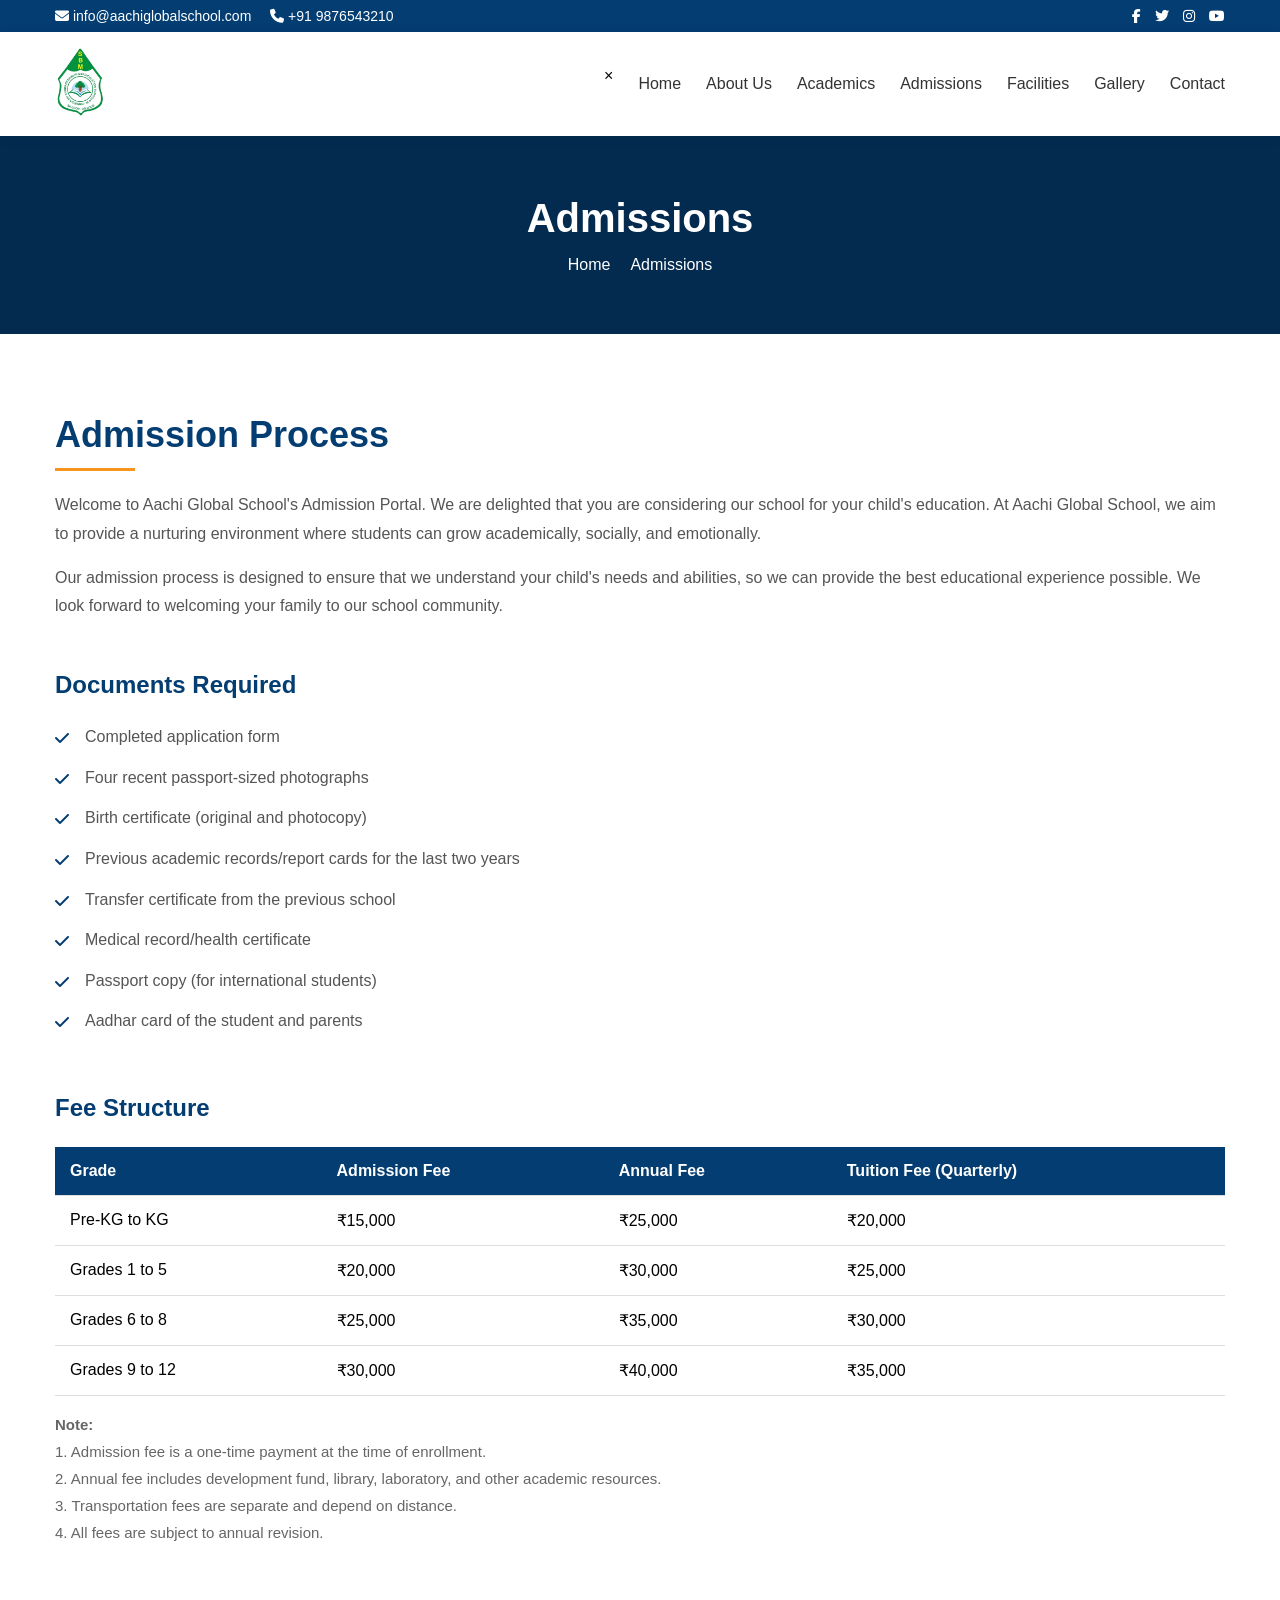
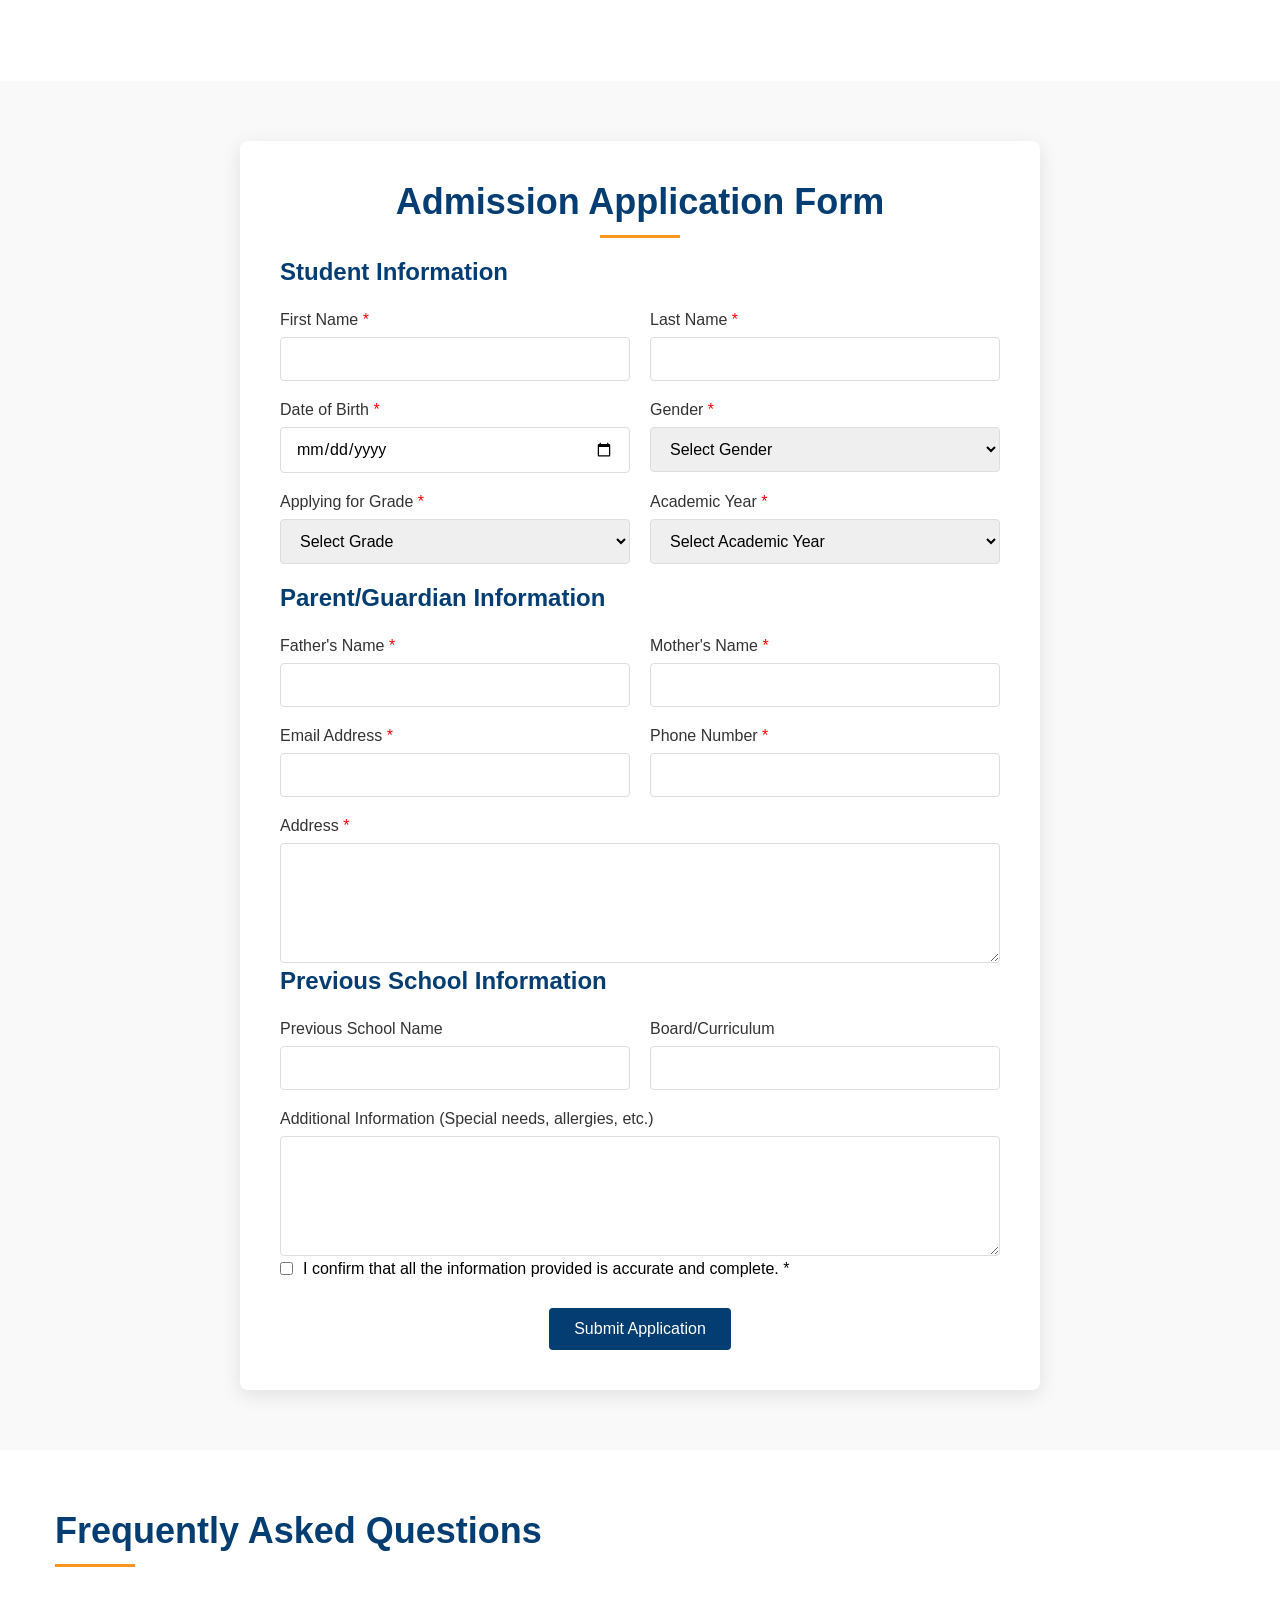
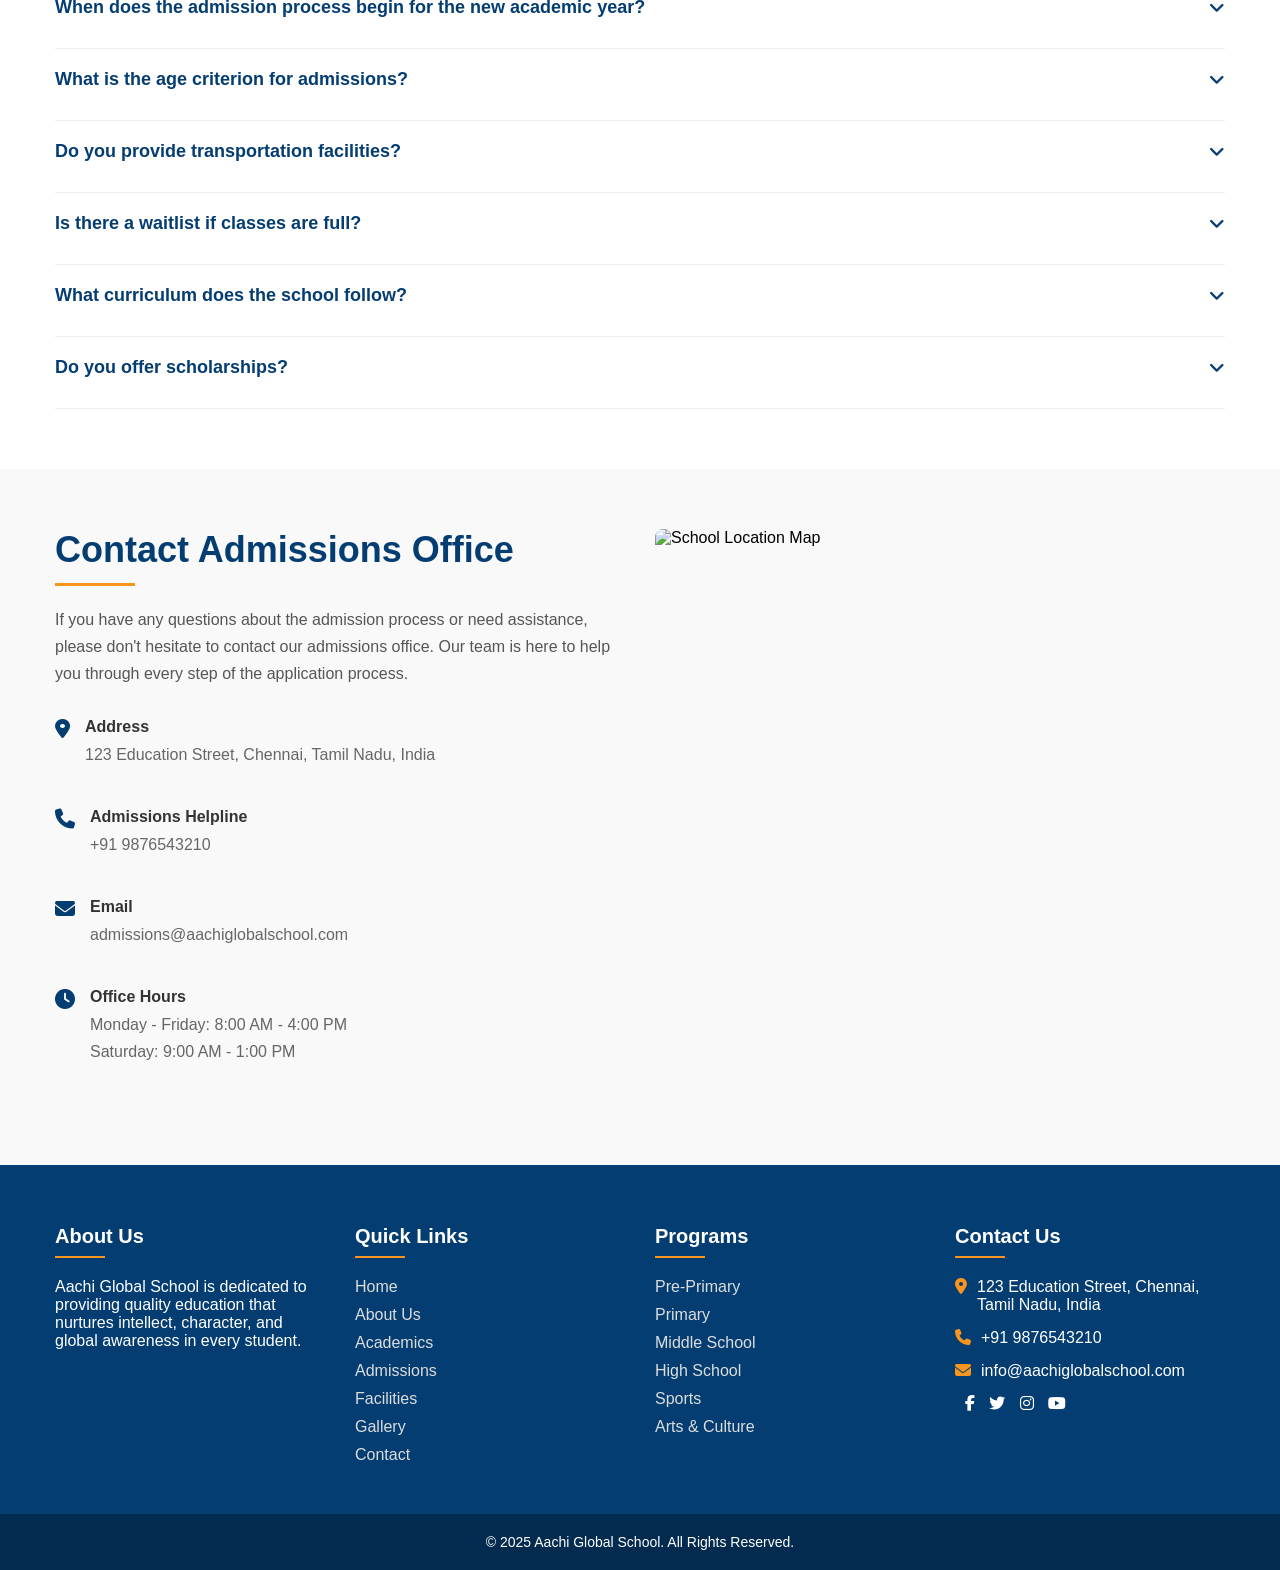
==== admission.html @ 77711c61 "Add files via upload" ====
<!DOCTYPE html>
<html lang="en">
<head>
    <meta charset="UTF-8">
    <meta name="viewport" content="width=device-width, initial-scale=1.0">
    <title>Admissions - Sri Bhuwaneshwari Matric School</title>
    <style>
        * {
            margin: 0;
            padding: 0;
            box-sizing: border-box;
            font-family: 'Poppins', sans-serif;
        }
        
        body {
            overflow-x: hidden;
        }
        
        /* Header Styles */
        .top-bar {
            background-color: #043d72;
            color: white;
            padding: 8px 0;
            font-size: 14px;
        }
        
        .top-bar-container {
            max-width: 1200px;
            margin: 0 auto;
            display: flex;
            justify-content: space-between;
            padding: 0 15px;
        }
        
        .contact-info a {
            color: white;
            text-decoration: none;
            margin-right: 15px;
        }
        
        .social-icons a {
            color: white;
            text-decoration: none;
            margin-left: 10px;
        }
        
        /* Navigation */
        .header {
            background: white;
            box-shadow: 0 2px 10px rgba(0,0,0,0.1);
            position: sticky;
            top: 0;
            z-index: 100;
        }
        
        .nav-container {
            max-width: 1200px;
            margin: 0 auto;
            display: flex;
            justify-content: space-between;
            align-items: center;
            padding: 15px;
        }
        
        .logo img {
            height: 70px;
        }
        
        .nav-menu {
            display: flex;
            list-style: none;
        }
        
        .nav-menu li {
            position: relative;
            margin-left: 25px;
        }
        
        .nav-menu li a {
            text-decoration: none;
            color: #333;
            font-weight: 500;
            font-size: 16px;
            padding: 8px 0;
            display: block;
            transition: 0.3s;
        }
        
        .nav-menu li a:hover {
            color: #043d72;
        }
        
        /* Page Header */
        .page-header {
            background-color: #043d72;
            padding: 60px 0;
            color: white;
            text-align: center;
            position: relative;
        }
        
        .page-header:before {
            content: '';
            position: absolute;
            top: 0;
            left: 0;
            width: 100%;
            height: 100%;
            background-color: rgba(0, 0, 0, 0.3);
            z-index: 1;
        }
        
        .page-header-content {
            position: relative;
            z-index: 2;
        }
        
        .page-header h1 {
            font-size: 40px;
            margin-bottom: 15px;
        }
        
        .breadcrumb {
            display: flex;
            justify-content: center;
            list-style: none;
        }
        
        .breadcrumb li {
            margin: 0 10px;
            font-size: 16px;
        }
        
        .breadcrumb a {
            color: white;
            text-decoration: none;
        }
        
        .breadcrumb a:hover {
            text-decoration: underline;
        }
        
        /* Admission Section */
        .admission-section {
            padding: 80px 0;
        }
        
        .container {
            max-width: 1200px;
            margin: 0 auto;
            padding: 0 15px;
        }
        
        .section-title {
            font-size: 36px;
            color: #043d72;
            margin-bottom: 20px;
            position: relative;
            padding-bottom: 15px;
        }
        
        .section-title:after {
            content: '';
            position: absolute;
            bottom: 0;
            left: 0;
            width: 80px;
            height: 3px;
            background-color: #f7951e;
        }
        
        .admission-intro {
            margin-bottom: 50px;
        }
        
        .admission-intro p {
            line-height: 1.8;
            margin-bottom: 15px;
            color: #555;
        }
        
        /* Admission Process */
        .admission-process {
            margin-bottom: 60px;
        }
        
        .process-title {
            font-size: 24px;
            color: #043d72;
            margin-bottom: 25px;
        }
        
        .process-steps {
            display: flex;
            flex-wrap: wrap;
            gap: 30px;
            margin-top: 30px;
        }
        
        .process-step {
            flex: 1;
            min-width: 250px;
            background-color: #f9f9f9;
            border-radius: 8px;
            padding: 30px;
            text-align: center;
            box-shadow: 0 5px 15px rgba(0,0,0,0.05);
            position: relative;
        }
        
        .step-number {
            position: absolute;
            top: -20px;
            left: 50%;
            transform: translateX(-50%);
            background-color: #043d72;
            color: white;
            width: 40px;
            height: 40px;
            border-radius: 50%;
            display: flex;
            align-items: center;
            justify-content: center;
            font-weight: bold;
            font-size: 18px;
        }
        
        .process-step h4 {
            margin: 15px 0;
            color: #043d72;
            font-size: 18px;
        }
        
        .process-step p {
            color: #666;
            font-size: 15px;
            line-height: 1.6;
        }
        
        /* Requirements */
        .requirements-section {
            margin-bottom: 60px;
        }
        
        .requirements-list {
            list-style: none;
            margin-top: 20px;
        }
        
        .requirements-list li {
            margin-bottom: 15px;
            padding-left: 30px;
            position: relative;
            line-height: 1.6;
            color: #555;
        }
        
        .requirements-list li:before {
            content: '\f00c';
            font-family: 'Font Awesome 5 Free';
            font-weight: 900;
            position: absolute;
            left: 0;
            top: 2px;
            color: #043d72;
        }
        
        /* Fees Structure */
        .fees-section {
            margin-bottom: 60px;
        }
        
        .fees-table {
            width: 100%;
            border-collapse: collapse;
            margin-top: 20px;
        }
        
        .fees-table th, .fees-table td {
            padding: 15px;
            text-align: left;
            border-bottom: 1px solid #ddd;
        }
        
        .fees-table th {
            background-color: #043d72;
            color: white;
        }
        
        .fees-table tr:hover {
            background-color: #f5f5f5;
        }
        
        .fees-notes {
            margin-top: 20px;
            font-size: 15px;
            color: #666;
        }
        
        .fees-notes p {
            margin-bottom: 10px;
        }
        
        /* Admission Form */
        .form-section {
            background-color: #f9f9f9;
            padding: 60px 0;
            margin-bottom: 60px;
        }
        
        .form-container {
            max-width: 800px;
            margin: 0 auto;
            background-color: white;
            padding: 40px;
            border-radius: 8px;
            box-shadow: 0 5px 20px rgba(0,0,0,0.1);
        }
        
        .form-section .section-title {
            text-align: center;
        }
        
        .form-section .section-title:after {
            left: 50%;
            transform: translateX(-50%);
        }
        
        .form-row {
            display: flex;
            flex-wrap: wrap;
            margin-bottom: 20px;
            gap: 20px;
        }
        
        .form-group {
            flex: 1;
            min-width: 250px;
        }
        
        .form-group label {
            display: block;
            margin-bottom: 8px;
            font-weight: 500;
            color: #333;
        }
        
        .form-group .required {
            color: red;
        }
        
        .form-control {
            width: 100%;
            padding: 12px 15px;
            border: 1px solid #ddd;
            border-radius: 4px;
            font-size: 16px;
            transition: 0.3s;
        }
        
        .form-control:focus {
            border-color: #043d72;
            outline: none;
        }
        
        textarea.form-control {
            resize: vertical;
            min-height: 120px;
        }
        
        .form-check {
            display: flex;
            align-items: center;
            margin-bottom: 15px;
        }
        
        .form-check input {
            margin-right: 10px;
        }
        
        .form-note {
            font-size: 14px;
            color: #666;
            margin-top: 5px;
        }
        
        .form-submit {
            text-align: center;
            margin-top: 30px;
        }
        
        .btn {
            background-color: #043d72;
            color: white;
            padding: 12px 25px;
            border: none;
            border-radius: 4px;
            font-size: 16px;
            font-weight: 500;
            cursor: pointer;
            transition: 0.3s;
            text-decoration: none;
            display: inline-block;
        }
        
        .btn:hover {
            background-color: #032b4f;
        }
        
        /* FAQs Section */
        .faq-section {
            margin-bottom: 60px;
        }
        
        .faq-container {
            margin-top: 30px;
        }
        
        .faq-item {
            margin-bottom: 20px;
            border-bottom: 1px solid #eee;
            padding-bottom: 20px;
        }
        
        .faq-question {
            font-weight: 600;
            color: #043d72;
            margin-bottom: 10px;
            font-size: 18px;
            cursor: pointer;
            display: flex;
            justify-content: space-between;
            align-items: center;
        }
        
        .faq-question:after {
            content: '\f107';
            font-family: 'Font Awesome 5 Free';
            font-weight: 900;
            transition: 0.3s;
        }
        
        .faq-question.active:after {
            transform: rotate(180deg);
        }
        
        .faq-answer {
            color: #555;
            line-height: 1.7;
            display: none;
        }
        
        .faq-answer.show {
            display: block;
        }
        
        /* Contact Section */
        .contact-section {
            padding: 60px 0;
            background-color: #f9f9f9;
        }
        
        .contact-container {
            display: flex;
            flex-wrap: wrap;
            gap: 30px;
        }
        
        .contact-info {
            flex: 1;
            min-width: 300px;
        }
        
        .contact-info p {
            margin-bottom: 20px;
            line-height: 1.7;
            color: #555;
        }
        
        .contact-details {
            margin-top: 30px;
        }
        
        .contact-item {
            display: flex;
            margin-bottom: 20px;
            align-items: flex-start;
        }
        
        .contact-icon {
            margin-right: 15px;
            color: #043d72;
            font-size: 20px;
        }
        
        .contact-text {
            flex: 1;
        }
        
        .contact-text h4 {
            margin-bottom: 5px;
            color: #333;
        }
        
        .contact-text p, .contact-text a {
            color: #666;
            text-decoration: none;
        }
        
        .contact-map {
            flex: 1;
            min-width: 300px;
            height: 350px;
            border-radius: 8px;
            overflow: hidden;
        }
        
        /* Footer */
        .footer {
            background-color: #043d72;
            color: white;
            padding: 60px 0 0;
        }
        
        .footer-container {
            max-width: 1200px;
            margin: 0 auto;
            padding: 0 15px;
            display: grid;
            grid-template-columns: repeat(auto-fit, minmax(250px, 1fr));
            gap: 30px;
        }
        
        .footer-column h3 {
            font-size: 20px;
            margin-bottom: 20px;
            position: relative;
            padding-bottom: 10px;
        }
        
        .footer-column h3:after {
            content: '';
            position: absolute;
            bottom: 0;
            left: 0;
            width: 50px;
            height: 2px;
            background-color: #f7951e;
        }
        
        .footer-links {
            list-style: none;
        }
        
        .footer-links li {
            margin-bottom: 10px;
        }
        
        .footer-links a {
            color: #ddd;
            text-decoration: none;
            transition: 0.3s;
        }
        
        .footer-links a:hover {
            color: white;
            margin-left: 5px;
        }
        
        .footer-contact p {
            margin-bottom: 15px;
            display: flex;
            align-items: flex-start;
        }
        
        .footer-contact i {
            margin-right: 10px;
            color: #f7951e;
        }
        
        .footer-bottom {
            background-color: #032b4f;
            padding: 20px 0;
            margin-top: 40px;
            text-align: center;
            font-size: 14px;
        }
        
        .footer-bottom p {
            max-width: 1200px;
            margin: 0 auto;
            padding: 0 15px;
        }
        
        /* Mobile Menu */
        .menu-toggle {
            display: none;
            flex-direction: column;
            justify-content: space-between;
            width: 30px;
            height: 21px;
            cursor: pointer;
        }
        
        .menu-toggle span {
            display: block;
            height: 3px;
            width: 100%;
            background-color: #043d72;
            border-radius: 3px;
        }
        
        @media screen and (max-width: 992px) {
            .menu-toggle {
                display: flex;
            }
            
            .nav-menu {
                position: fixed;
                top: 0;
                right: -300px;
                background-color: white;
                height: 100vh;
                width: 300px;
                flex-direction: column;
                padding: 80px 0 30px;
                box-shadow: -5px 0 15px rgba(0,0,0,0.1);
                transition: 0.3s;
                z-index: 99;
            }
            
            .nav-menu.active {
                right: 0;
            }
            
            .nav-menu li {
                margin: 0;
                width: 100%;
                text-align: center;
            }
            
            .nav-menu li a {
                padding: 15px;
                font-size: 18px;
                border-bottom: 1px solid #eee;
            }
            
            .close-menu {
                position: absolute;
                top: 20px;
                right: 20px;
                font-size: 30px;
                cursor: pointer;
                color: #043d72;
            }
            
            .process-steps {
                flex-direction: column;
            }
            
            .contact-container {
                flex-direction: column;
            }
        }
        
        @media screen and (max-width: 768px) {
            .top-bar-container {
                flex-direction: column;
                align-items: center;
            }
            
            .contact-info, .social-icons {
                margin-bottom: 5px;
            }
            
            .page-header h1 {
                font-size: 32px;
            }
            
            .section-title, .process-title {
                font-size: 24px;
            }
            
            .form-container {
                padding: 20px;
            }
        }
    </style>
    <link rel="stylesheet" href="https://cdnjs.cloudflare.com/ajax/libs/font-awesome/6.4.0/css/all.min.css">
</head>
<body>
    <!-- Top Bar -->
    <div class="top-bar">
        <div class="top-bar-container">
            <div class="contact-info">
                <a href="mailto:info@aachiglobalschool.com"><i class="fas fa-envelope"></i> info@aachiglobalschool.com</a>
                <a href="tel:+919876543210"><i class="fas fa-phone"></i> +91 9876543210</a>
            </div>
            <div class="social-icons">
                <a href="#"><i class="fab fa-facebook-f"></i></a>
                <a href="#"><i class="fab fa-twitter"></i></a>
                <a href="#"><i class="fab fa-instagram"></i></a>
                <a href="#"><i class="fab fa-youtube"></i></a>
            </div>
        </div>
    </div>

    <!-- Header -->
    <header class="header">
        <div class="nav-container">
            <div class="logo">
                <a href="index.html">
                    <img src="/assets/images/school_bgm.png" alt="Sri Bhuwaneshwari Matric School">
                </a>
            </div>
            
            <div class="menu-toggle">
                <span></span>
                <span></span>
                <span></span>
            </div>
            
            <ul class="nav-menu">
                <div class="close-menu">&times;</div>
                <li><a href="index.html">Home</a></li>
                <li><a href="index.html#about">About Us</a></li>
                <li><a href="#">Academics</a></li>
                <li><a href="admission.html" class="active">Admissions</a></li>
                <li><a href="#">Facilities</a></li>
                <li><a href="index.html#gallery">Gallery</a></li>
                <li><a href="index.html#contact">Contact</a></li>
            </ul>
        </div>
    </header>

    <!-- Page Header -->
    <section class="page-header">
        <div class="page-header-content">
            <h1>Admissions</h1>
            <ul class="breadcrumb">
                <li><a href="index.html">Home</a></li>
                <li>Admissions</li>
            </ul>
        </div>
    </section>

    <!-- Admission Section -->
    <section class="admission-section">
        <div class="container">
            <div class="admission-intro">
                <h2 class="section-title">Admission Process</h2>
                <p>Welcome to Aachi Global School's Admission Portal. We are delighted that you are considering our school for your child's education. At Aachi Global School, we aim to provide a nurturing environment where students can grow academically, socially, and emotionally.</p>
                <p>Our admission process is designed to ensure that we understand your child's needs and abilities, so we can provide the best educational experience possible. We look forward to welcoming your family to our school community.</p>
            </div>

            <!-- <div class="admission-process">
                <h3 class="process-title">How to Apply</h3>
                <p>Please follow the steps below to complete the admission process:</p>
                
                <div class="process-steps">
                    <div class="process-step">
                        <div class="step-number">1</div>
                        <h4>Application Form</h4>
                        <p>Complete the online application form or collect the form from our school office.</p>
                    </div>
                    
                    <div class="process-step">
                        <div class="step-number">2</div>
                        <h4>Document Submission</h4>
                        <p>Submit all required documents along with the application form.</p>
                    </div>
                    
                    <div class="process-step">
                        <div class="step-number">3</div>
                        <h4>Assessment</h4>
                        <p>Your child will be invited for an assessment based on their age and applied grade level.</p>
                    </div>
                    
                    <div class="process-step">
                        <div class="step-number">4</div>
                        <h4>Interview</h4>
                        <p>A personal interview with the student and parents will be scheduled.</p>
                    </div>
                    
                    <div class="process-step">
                        <div class="step-number">5</div>
                        <h4>Admission Offer</h4>
                        <p>If successful, an admission offer will be made within 7 working days.</p>
                    </div>
                    
                    <div class="process-step">
                        <div class="step-number">6</div>
                        <h4>Fee Payment</h4>
                        <p>Complete the admission by paying the required fees within the specified time.</p>
                    </div>
                </div>
            </div> -->

            <div class="requirements-section">
                <h3 class="process-title">Documents Required</h3>
                <ul class="requirements-list">
                    <li>Completed application form</li>
                    <li>Four recent passport-sized photographs</li>
                    <li>Birth certificate (original and photocopy)</li>
                    <li>Previous academic records/report cards for the last two years</li>
                    <li>Transfer certificate from the previous school</li>
                    <li>Medical record/health certificate</li>
                    <li>Passport copy (for international students)</li>
                    <li>Aadhar card of the student and parents</li>
                </ul>
            </div>

            <div class="fees-section">
                <h3 class="process-title">Fee Structure</h3>
                <table class="fees-table">
                    <thead>
                        <tr>
                            <th>Grade</th>
                            <th>Admission Fee</th>
                            <th>Annual Fee</th>
                            <th>Tuition Fee (Quarterly)</th>
                        </tr>
                    </thead>
                    <tbody>
                        <tr>
                            <td>Pre-KG to KG</td>
                            <td>₹15,000</td>
                            <td>₹25,000</td>
                            <td>₹20,000</td>
                        </tr>
                        <tr>
                            <td>Grades 1 to 5</td>
                            <td>₹20,000</td>
                            <td>₹30,000</td>
                            <td>₹25,000</td>
                        </tr>
                        <tr>
                            <td>Grades 6 to 8</td>
                            <td>₹25,000</td>
                            <td>₹35,000</td>
                            <td>₹30,000</td>
                        </tr>
                        <tr>
                            <td>Grades 9 to 12</td>
                            <td>₹30,000</td>
                            <td>₹40,000</td>
                            <td>₹35,000</td>
                        </tr>
                    </tbody>
                </table>
                
                <div class="fees-notes">
                    <p><strong>Note:</strong></p>
                    <p>1. Admission fee is a one-time payment at the time of enrollment.</p>
                    <p>2. Annual fee includes development fund, library, laboratory, and other academic resources.</p>
                    <p>3. Transportation fees are separate and depend on distance.</p>
                    <p>4. All fees are subject to annual revision.</p>
                </div>
            </div>
        </div>
    </section>

    <!-- Application Form Section -->
    <section class="form-section">
        <div class="form-container">
            <h2 class="section-title">Admission Application Form</h2>
            <form id="admissionForm">
                <h4 class="process-title">Student Information</h4>
                <div class="form-row">
                    <div class="form-group">
                        <label>First Name <span class="required">*</span></label>
                        <input type="text" class="form-control" required>
                    </div>
                    <div class="form-group">
                        <label>Last Name <span class="required">*</span></label>
                        <input type="text" class="form-control" required>
                    </div>
                </div>
                
                <div class="form-row">
                    <div class="form-group">
                        <label>Date of Birth <span class="required">*</span></label>
                        <input type="date" class="form-control" required>
                    </div>
                    <div class="form-group">
                        <label>Gender <span class="required">*</span></label>
                        <select class="form-control" required>
                            <option value="">Select Gender</option>
                            <option value="male">Male</option>
                            <option value="female">Female</option>
                            <option value="other">Other</option>
                        </select>
                    </div>
                </div>
                
                <div class="form-row">
                    <div class="form-group">
                        <label>Applying for Grade <span class="required">*</span></label>
                        <select class="form-control" required>
                            <option value="">Select Grade</option>
                            <option value="pre-kg">Pre-KG</option>
                            <option value="kg">KG</option>
                            <option value="grade1">Grade 1</option>
                            <option value="grade2">Grade 2</option>
                            <option value="grade3">Grade 3</option>
                            <option value="grade4">Grade 4</option>
                            <option value="grade5">Grade 5</option>
                            <option value="grade6">Grade 6</option>
                            <option value="grade7">Grade 7</option>
                            <option value="grade8">Grade 8</option>
                            <option value="grade9">Grade 9</option>
                            <option value="grade10">Grade 10</option>
                            <option value="grade11">Grade 11</option>
                            <option value="grade12">Grade 12</option>
                        </select>
                    </div>
                    <div class="form-group">
                        <label>Academic Year <span class="required">*</span></label>
                        <select class="form-control" required>
                            <option value="">Select Academic Year</option>
                            <option value="2025-2026">2025-2026</option>
                            <option value="2026-2027">2026-2027</option>
                        </select>
                    </div>
                </div>
                
                <h4 class="process-title">Parent/Guardian Information</h4>
                <div class="form-row">
                    <div class="form-group">
                        <label>Father's Name <span class="required">*</span></label>
                        <input type="text" class="form-control" required>
                    </div>
                    <div class="form-group">
                        <label>Mother's Name <span class="required">*</span></label>
                        <input type="text" class="form-control" required>
                    </div>
                </div>
                
                <div class="form-row">
                    <div class="form-group">
                        <label>Email Address <span class="required">*</span></label>
                        <input type="email" class="form-control" required>
                    </div>
                    <div class="form-group">
                        <label>Phone Number <span class="required">*</span></label>
                        <input type="tel" class="form-control" required>
                    </div>
                </div>
                
                <div class="form-group">
                    <label>Address <span class="required">*</span></label>
                    <textarea class="form-control" required></textarea>
                </div>
                
                <h4 class="process-title">Previous School Information</h4>
                <div class="form-row">
                    <div class="form-group">
                        <label>Previous School Name</label>
                        <input type="text" class="form-control">
                    </div>
                    <div class="form-group">
                        <label>Board/Curriculum</label>
                        <input type="text" class="form-control">
                    </div>
                </div>
                
                <div class="form-group">
                    <label>Additional Information (Special needs, allergies, etc.)</label>
                    <textarea class="form-control"></textarea>
                </div>
                
                <div class="form-check">
                    <input type="checkbox" id="terms" required>
                    <label for="terms">I confirm that all the information provided is accurate and complete. <span class="required">*</span></label>
                </div>
                
                <div class="form-submit">
                    <button type="submit" class="btn">Submit Application</button>
                </div>
            </form>
        </div>
    </section>

    <!-- FAQs Section -->
    <section class="faq-section">
        <div class="container">
            <h2 class="section-title">Frequently Asked Questions</h2>
            <div class="faq-container">
                <div class="faq-item">
                    <div class="faq-question">When does the admission process begin for the new academic year?</div>
                    <div class="faq-answer">
                        The admission process for the new academic year typically begins in November of the previous year. However, we accept applications throughout the year based on seat availability.
                    </div>
                </div>
                
                <div class="faq-item">
                    <div class="faq-question">What is the age criterion for admissions?</div>
                    <div class="faq-answer">
                        <p>The minimum age requirements as of June 1st of the academic year are as follows:</p>
                        <p>- Pre-KG: 3+ years</p>
                        <p>- KG: 4+ years</p>
                        <p>- Grade 1: 5+ years</p>
                        <p>And so on for higher grades.</p>
                    </div>
                </div>
                
                <div class="faq-item">
                    <div class="faq-question">Do you provide transportation facilities?</div>
                    <div class="faq-answer">
                        Yes, we provide transportation facilities for students. Our fleet of buses covers major areas in and around the city. Transportation fees are based on the distance from the school.
                    </div>
                </div>
                
                <div class="faq-item">
                    <div class="faq-question">Is there a waitlist if classes are full?</div>
                    <div class="faq-answer">
                        Yes, if a particular grade has reached its capacity, we maintain a waitlist. Applications are considered in the order they were received as soon as seats become available.
                    </div>
                </div>
                
                <div class="faq-item">
                    <div class="faq-question">What curriculum does the school follow?</div>
                    <div class="faq-answer">
                        Aachi Global School follows the Central Board of Secondary Education (CBSE) curriculum with additional focus on holistic development through various co-curricular activities.
                    </div>
                </div>
                
                <div class="faq-item">
                    <div class="faq-question">Do you offer scholarships?</div>
                    <div class="faq-answer">
                        Yes, we offer merit-based scholarships for outstanding academic achievers. Additionally, we have special scholarships for students excelling in sports or cultural activities at the state or national level.
                    </div>
                </div>
            </div>
        </div>
    </section>

    <!-- Contact Section -->
    <section class="contact-section">
        <div class="container">
            <div class="contact-container">
                <div class="contact-info">
                    <h2 class="section-title">Contact Admissions Office</h2>
                    <p>If you have any questions about the admission process or need assistance, please don't hesitate to contact our admissions office. Our team is here to help you through every step of the application process.</p>
                    
                    <div class="contact-details">
                        <div class="contact-item">
                            <div class="contact-icon">
                                <i class="fas fa-map-marker-alt"></i>
                            </div>
                            <div class="contact-text">
                                <h4>Address</h4>
                                <p>123 Education Street, Chennai, Tamil Nadu, India</p>
                            </div>
                        </div>
                        
                        <div class="contact-item">
                            <div class="contact-icon">
                                <i class="fas fa-phone"></i>
                            </div>
                            <div class="contact-text">
                                <h4>Admissions Helpline</h4>
                                <p><a href="tel:+919876543210">+91 9876543210</a></p>
                            </div>
                        </div>
                        
                        <div class="contact-item">
                            <div class="contact-icon">
                                <i class="fas fa-envelope"></i>
                            </div>
                            <div class="contact-text">
                                <h4>Email</h4>
                                <p><a href="mailto:admissions@aachiglobalschool.com">admissions@aachiglobalschool.com</a></p>
                            </div>
                        </div>
                        
                        <div class="contact-item">
                            <div class="contact-icon">
                                <i class="fas fa-clock"></i>
                            </div>
                            <div class="contact-text">
                                <h4>Office Hours</h4>
                                <p>Monday - Friday: 8:00 AM - 4:00 PM<br>Saturday: 9:00 AM - 1:00 PM</p>
                            </div>
                        </div>
                    </div>
                </div>
                
                <div class="contact-map">
                    <img src="/api/placeholder/600/350" alt="School Location Map">
                </div>
            </div>
        </div>
    </section>

    <!-- Footer -->
    <footer class="footer">
        <div class="footer-container">
            <div class="footer-column">
                <h3>About Us</h3>
                <p>Aachi Global School is dedicated to providing quality education that nurtures intellect, character, and global awareness in every student.</p>
            </div>
            
            <div class="footer-column">
                <h3>Quick Links</h3>
                <ul class="footer-links">
                    <li><a href="index.html">Home</a></li>
                    <li><a href="index.html#about">About Us</a></li>
                    <li><a href="#">Academics</a></li>
                    <li><a href="admission.html">Admissions</a></li>
                    <li><a href="#">Facilities</a></li>
                    <li><a href="index.html#gallery">Gallery</a></li>
                    <li><a href="index.html#contact">Contact</a></li>
                </ul>
            </div>
            
            <div class="footer-column">
                <h3>Programs</h3>
                <ul class="footer-links">
                    <li><a href="#">Pre-Primary</a></li>
                    <li><a href="#">Primary</a></li>
                    <li><a href="#">Middle School</a></li>
                    <li><a href="#">High School</a></li>
                    <li><a href="#">Sports</a></li>
                    <li><a href="#">Arts & Culture</a></li>
                </ul>
            </div>
            
            <div class="footer-column">
                <h3>Contact Us</h3>
                <div class="footer-contact">
                    <p><i class="fas fa-map-marker-alt"></i> 123 Education Street, Chennai, Tamil Nadu, India</p>
                    <p><i class="fas fa-phone"></i> +91 9876543210</p>
                    <p><i class="fas fa-envelope"></i> info@aachiglobalschool.com</p>
                </div>
                <div class="social-icons">
                    <a href="#"><i class="fab fa-facebook-f"></i></a>
                    <a href="#"><i class="fab fa-twitter"></i></a>
                    <a href="#"><i class="fab fa-instagram"></i></a>
                    <a href="#"><i class="fab fa-youtube"></i></a>
                </div>
            </div>
        </div>
        
        <div class="footer-bottom">
            <p>&copy; 2025 Aachi Global School. All Rights Reserved.</p>
        </div>
    </footer>

    <script>
        // Mobile Menu Toggle
        document.querySelector('.menu-toggle').addEventListener('click', function() {
            document.querySelector('.nav-menu').classList.add('active');
        });
        
        document.querySelector('.close-menu').addEventListener('click', function() {
            document.querySelector('.nav-menu').classList.remove('active');
        });
        
        // FAQ Toggle
        const faqQuestions = document.querySelectorAll('.faq-question');
        
        faqQuestions.forEach(question => {
            question.addEventListener('click', () => {
                const answer = question.nextElementSibling;
                const isOpen = answer.style.display === 'block';
                
                // Close all FAQs
                document.querySelectorAll('.faq-answer').forEach(ans => {
                    ans.style.display = 'none';
                });
                
                document.querySelectorAll('.faq-question').forEach(q => {
                    q.classList.remove('active');
                });
                
                // Open the clicked one if it was closed
                if (!isOpen) {
                    answer.style.display = 'block';
                    question.classList.add('active');
                }
            });
        });
        
        // Form Validation
        document.getElementById('admissionForm').addEventListener('submit', function(e) {
            e.preventDefault();
            alert('Thank you for submitting your application. Our admissions team will contact you shortly.');
        });
    </script>
</body>
</html>
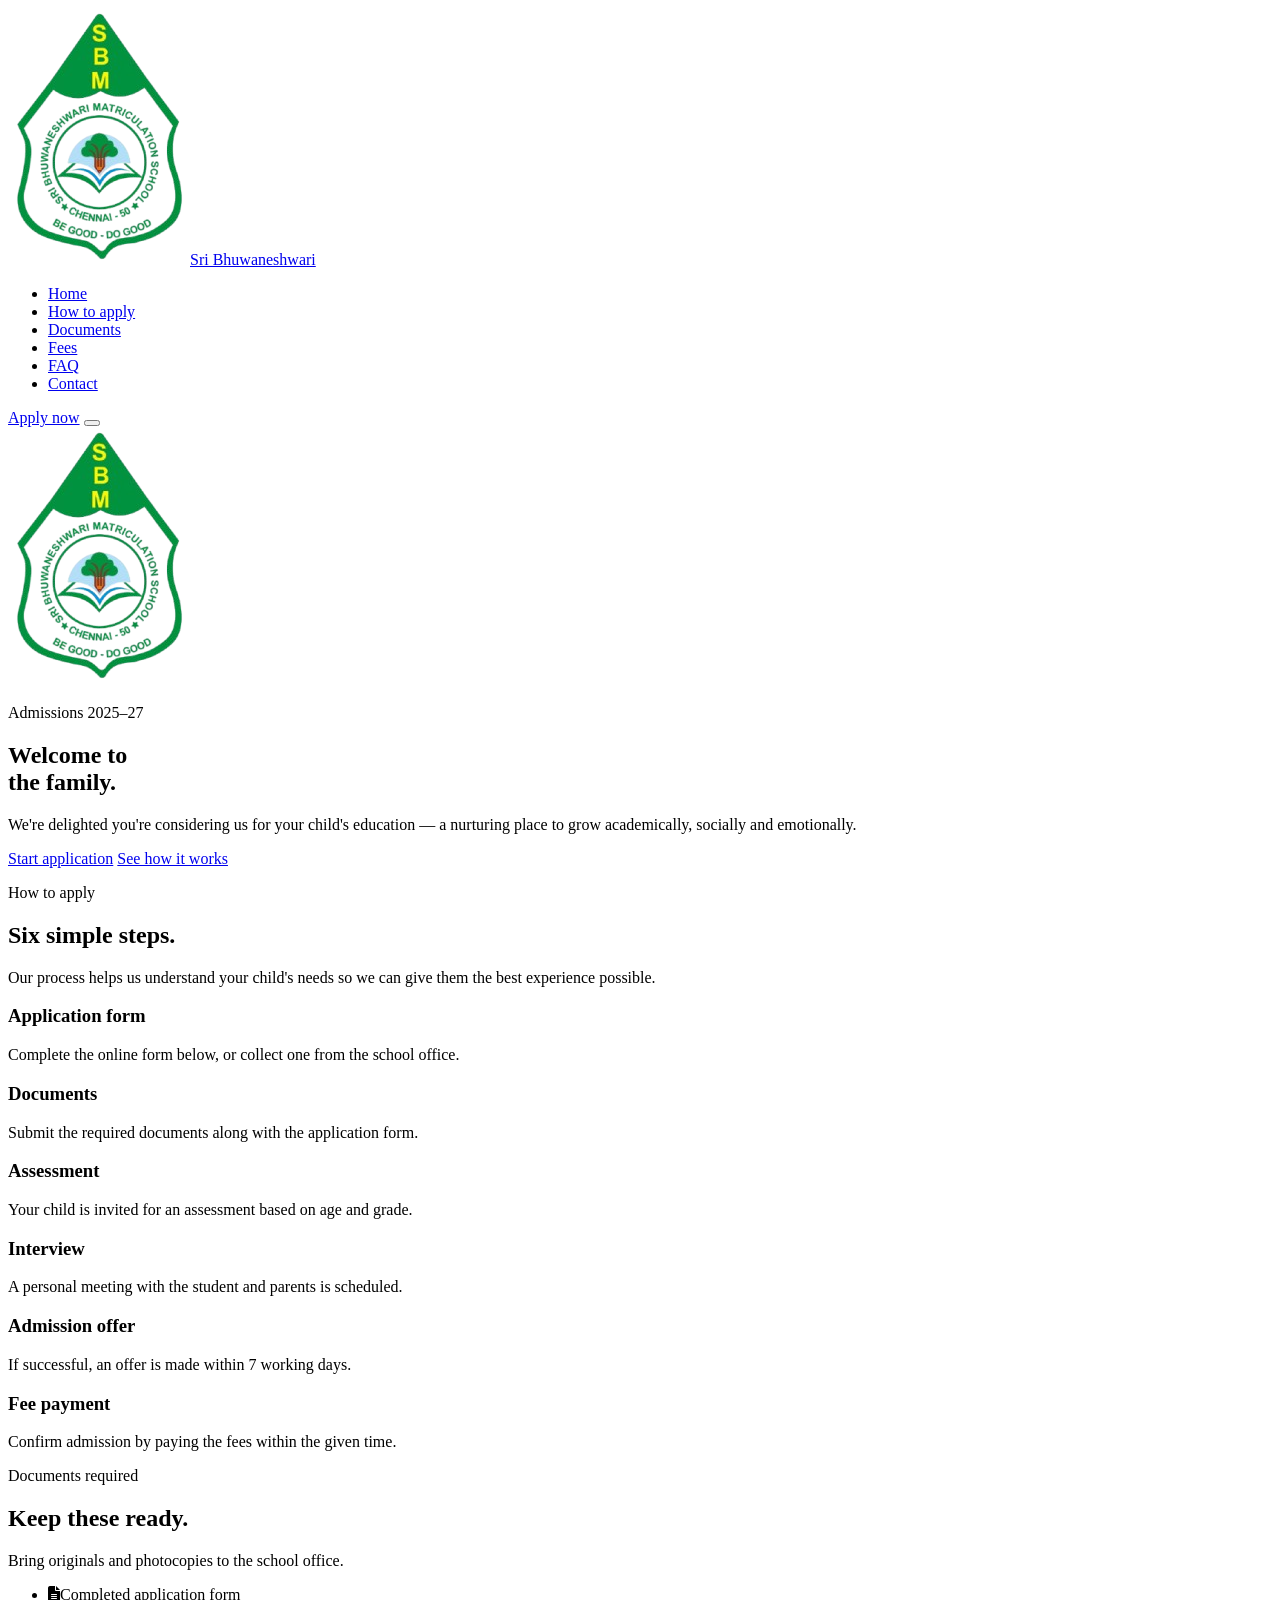
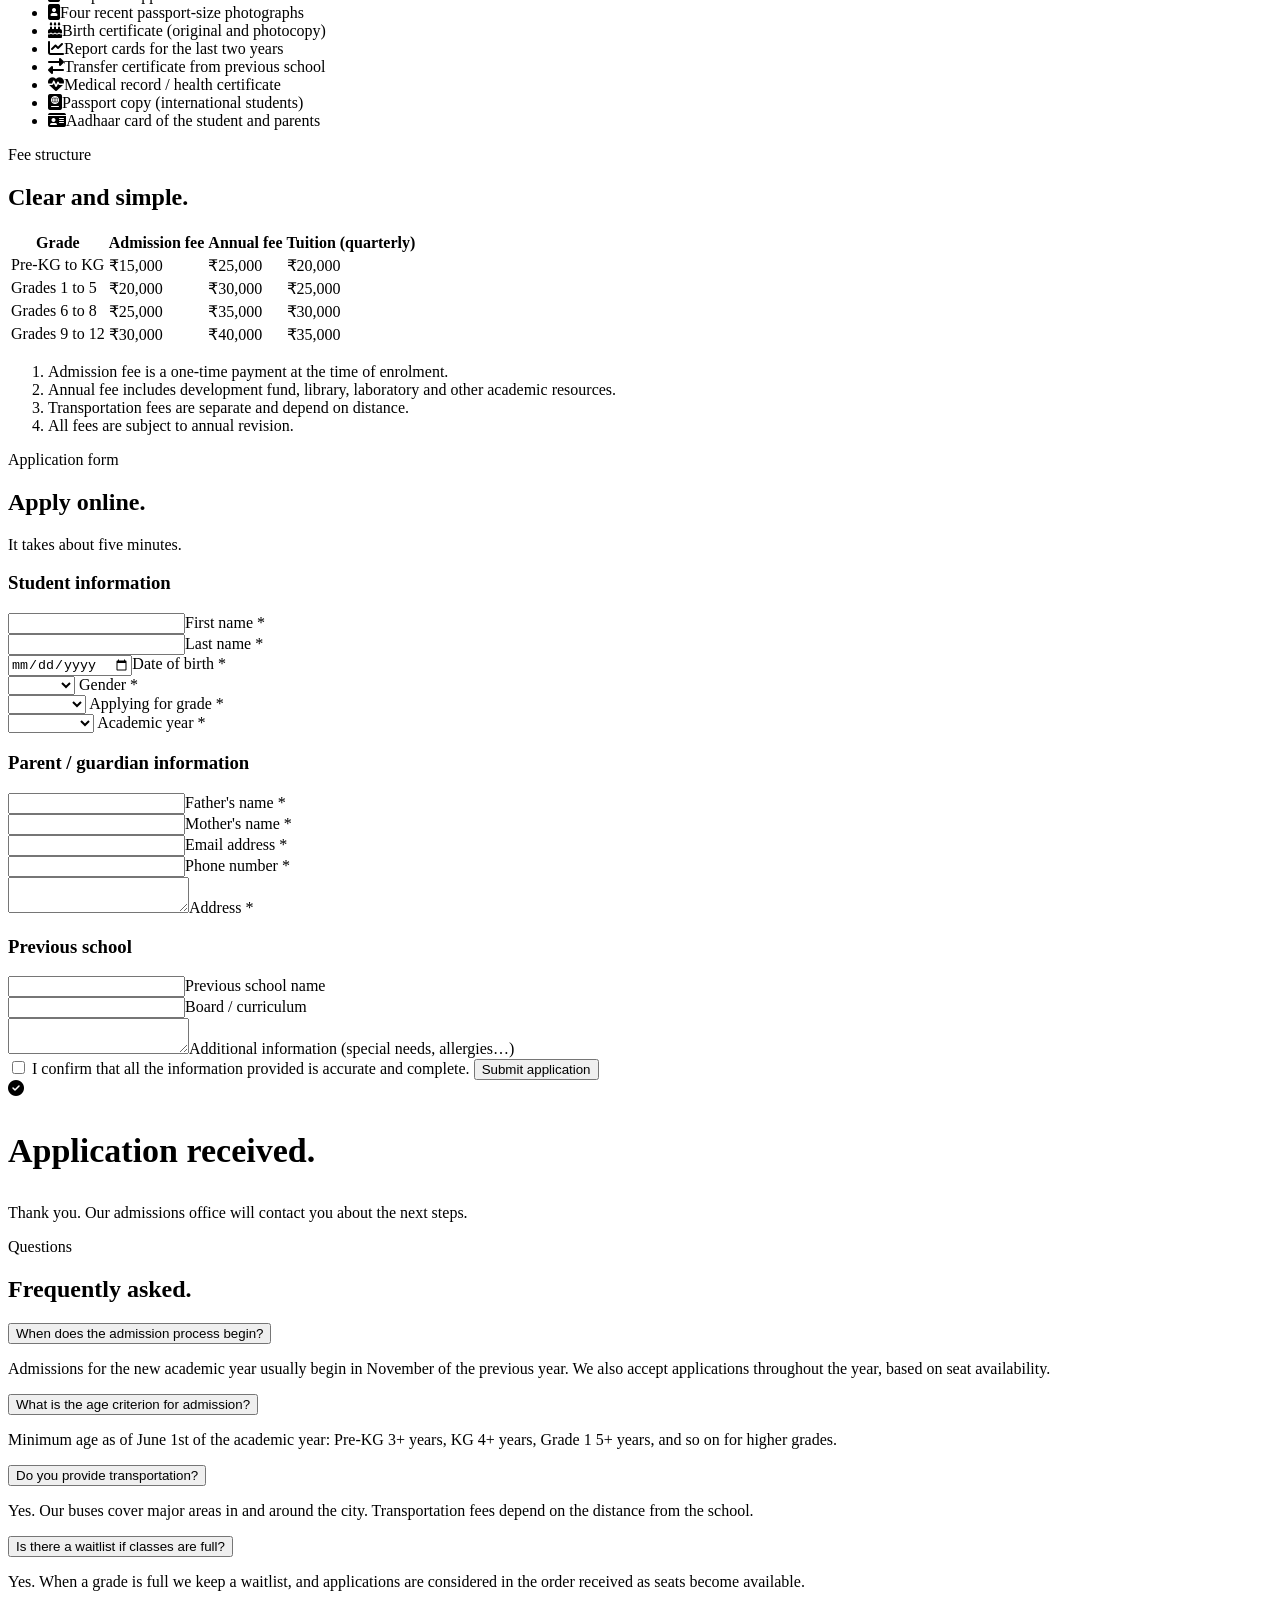
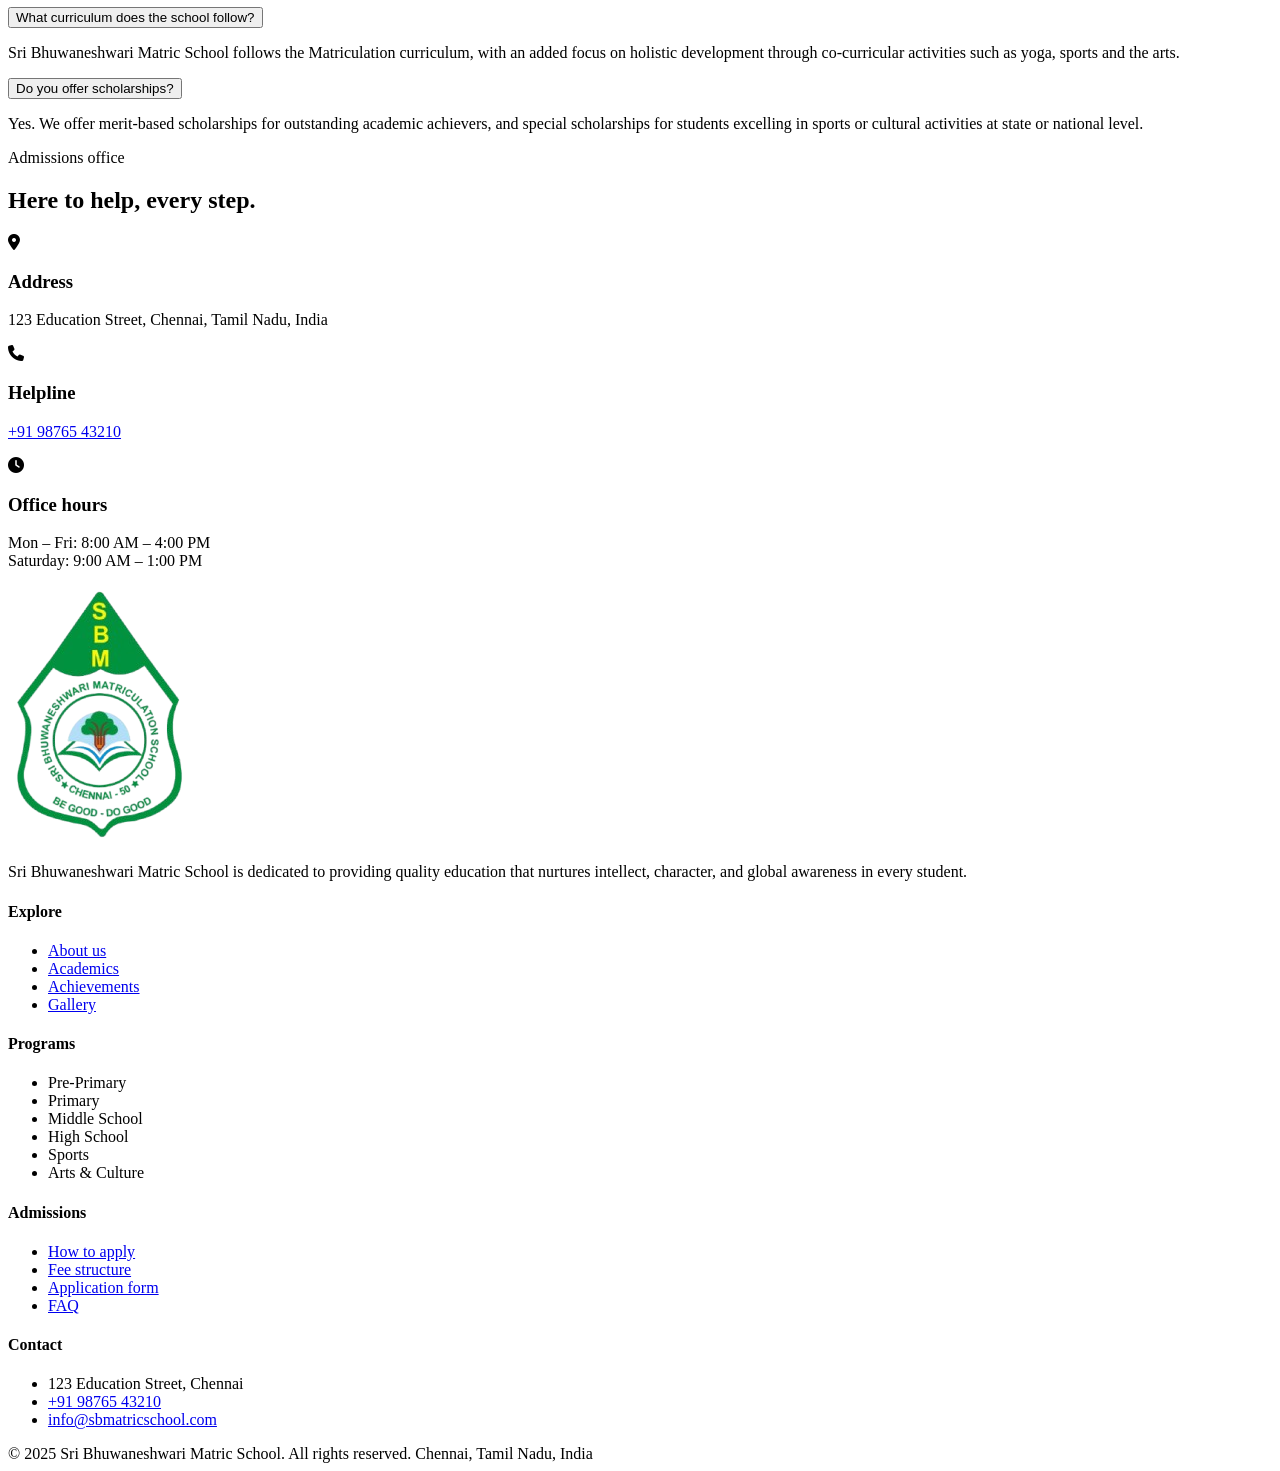
==== commit f8fa2bf2: "Update admission.html" ====
--- a/admission.html
+++ b/admission.html
@@ -1,1192 +1,251 @@
 <!DOCTYPE html>
 <html lang="en">
 <head>
-    <meta charset="UTF-8">
-    <meta name="viewport" content="width=device-width, initial-scale=1.0">
-    <title>Admissions - Sri Bhuwaneshwari Matric School</title>
-    <style>
-        * {
-            margin: 0;
-            padding: 0;
-            box-sizing: border-box;
-            font-family: 'Poppins', sans-serif;
-        }
-        
-        body {
-            overflow-x: hidden;
-        }
-        
-        /* Header Styles */
-        .top-bar {
-            background-color: #043d72;
-            color: white;
-            padding: 8px 0;
-            font-size: 14px;
-        }
-        
-        .top-bar-container {
-            max-width: 1200px;
-            margin: 0 auto;
-            display: flex;
-            justify-content: space-between;
-            padding: 0 15px;
-        }
-        
-        .contact-info a {
-            color: white;
-            text-decoration: none;
-            margin-right: 15px;
-        }
-        
-        .social-icons a {
-            color: white;
-            text-decoration: none;
-            margin-left: 10px;
-        }
-        
-        /* Navigation */
-        .header {
-            background: white;
-            box-shadow: 0 2px 10px rgba(0,0,0,0.1);
-            position: sticky;
-            top: 0;
-            z-index: 100;
-        }
-        
-        .nav-container {
-            max-width: 1200px;
-            margin: 0 auto;
-            display: flex;
-            justify-content: space-between;
-            align-items: center;
-            padding: 15px;
-        }
-        
-        .logo img {
-            height: 70px;
-        }
-        
-        .nav-menu {
-            display: flex;
-            list-style: none;
-        }
-        
-        .nav-menu li {
-            position: relative;
-            margin-left: 25px;
-        }
-        
-        .nav-menu li a {
-            text-decoration: none;
-            color: #333;
-            font-weight: 500;
-            font-size: 16px;
-            padding: 8px 0;
-            display: block;
-            transition: 0.3s;
-        }
-        
-        .nav-menu li a:hover {
-            color: #043d72;
-        }
-        
-        /* Page Header */
-        .page-header {
-            background-color: #043d72;
-            padding: 60px 0;
-            color: white;
-            text-align: center;
-            position: relative;
-        }
-        
-        .page-header:before {
-            content: '';
-            position: absolute;
-            top: 0;
-            left: 0;
-            width: 100%;
-            height: 100%;
-            background-color: rgba(0, 0, 0, 0.3);
-            z-index: 1;
-        }
-        
-        .page-header-content {
-            position: relative;
-            z-index: 2;
-        }
-        
-        .page-header h1 {
-            font-size: 40px;
-            margin-bottom: 15px;
-        }
-        
-        .breadcrumb {
-            display: flex;
-            justify-content: center;
-            list-style: none;
-        }
-        
-        .breadcrumb li {
-            margin: 0 10px;
-            font-size: 16px;
-        }
-        
-        .breadcrumb a {
-            color: white;
-            text-decoration: none;
-        }
-        
-        .breadcrumb a:hover {
-            text-decoration: underline;
-        }
-        
-        /* Admission Section */
-        .admission-section {
-            padding: 80px 0;
-        }
-        
-        .container {
-            max-width: 1200px;
-            margin: 0 auto;
-            padding: 0 15px;
-        }
-        
-        .section-title {
-            font-size: 36px;
-            color: #043d72;
-            margin-bottom: 20px;
-            position: relative;
-            padding-bottom: 15px;
-        }
-        
-        .section-title:after {
-            content: '';
-            position: absolute;
-            bottom: 0;
-            left: 0;
-            width: 80px;
-            height: 3px;
-            background-color: #f7951e;
-        }
-        
-        .admission-intro {
-            margin-bottom: 50px;
-        }
-        
-        .admission-intro p {
-            line-height: 1.8;
-            margin-bottom: 15px;
-            color: #555;
-        }
-        
-        /* Admission Process */
-        .admission-process {
-            margin-bottom: 60px;
-        }
-        
-        .process-title {
-            font-size: 24px;
-            color: #043d72;
-            margin-bottom: 25px;
-        }
-        
-        .process-steps {
-            display: flex;
-            flex-wrap: wrap;
-            gap: 30px;
-            margin-top: 30px;
-        }
-        
-        .process-step {
-            flex: 1;
-            min-width: 250px;
-            background-color: #f9f9f9;
-            border-radius: 8px;
-            padding: 30px;
-            text-align: center;
-            box-shadow: 0 5px 15px rgba(0,0,0,0.05);
-            position: relative;
-        }
-        
-        .step-number {
-            position: absolute;
-            top: -20px;
-            left: 50%;
-            transform: translateX(-50%);
-            background-color: #043d72;
-            color: white;
-            width: 40px;
-            height: 40px;
-            border-radius: 50%;
-            display: flex;
-            align-items: center;
-            justify-content: center;
-            font-weight: bold;
-            font-size: 18px;
-        }
-        
-        .process-step h4 {
-            margin: 15px 0;
-            color: #043d72;
-            font-size: 18px;
-        }
-        
-        .process-step p {
-            color: #666;
-            font-size: 15px;
-            line-height: 1.6;
-        }
-        
-        /* Requirements */
-        .requirements-section {
-            margin-bottom: 60px;
-        }
-        
-        .requirements-list {
-            list-style: none;
-            margin-top: 20px;
-        }
-        
-        .requirements-list li {
-            margin-bottom: 15px;
-            padding-left: 30px;
-            position: relative;
-            line-height: 1.6;
-            color: #555;
-        }
-        
-        .requirements-list li:before {
-            content: '\f00c';
-            font-family: 'Font Awesome 5 Free';
-            font-weight: 900;
-            position: absolute;
-            left: 0;
-            top: 2px;
-            color: #043d72;
-        }
-        
-        /* Fees Structure */
-        .fees-section {
-            margin-bottom: 60px;
-        }
-        
-        .fees-table {
-            width: 100%;
-            border-collapse: collapse;
-            margin-top: 20px;
-        }
-        
-        .fees-table th, .fees-table td {
-            padding: 15px;
-            text-align: left;
-            border-bottom: 1px solid #ddd;
-        }
-        
-        .fees-table th {
-            background-color: #043d72;
-            color: white;
-        }
-        
-        .fees-table tr:hover {
-            background-color: #f5f5f5;
-        }
-        
-        .fees-notes {
-            margin-top: 20px;
-            font-size: 15px;
-            color: #666;
-        }
-        
-        .fees-notes p {
-            margin-bottom: 10px;
-        }
-        
-        /* Admission Form */
-        .form-section {
-            background-color: #f9f9f9;
-            padding: 60px 0;
-            margin-bottom: 60px;
-        }
-        
-        .form-container {
-            max-width: 800px;
-            margin: 0 auto;
-            background-color: white;
-            padding: 40px;
-            border-radius: 8px;
-            box-shadow: 0 5px 20px rgba(0,0,0,0.1);
-        }
-        
-        .form-section .section-title {
-            text-align: center;
-        }
-        
-        .form-section .section-title:after {
-            left: 50%;
-            transform: translateX(-50%);
-        }
-        
-        .form-row {
-            display: flex;
-            flex-wrap: wrap;
-            margin-bottom: 20px;
-            gap: 20px;
-        }
-        
-        .form-group {
-            flex: 1;
-            min-width: 250px;
-        }
-        
-        .form-group label {
-            display: block;
-            margin-bottom: 8px;
-            font-weight: 500;
-            color: #333;
-        }
-        
-        .form-group .required {
-            color: red;
-        }
-        
-        .form-control {
-            width: 100%;
-            padding: 12px 15px;
-            border: 1px solid #ddd;
-            border-radius: 4px;
-            font-size: 16px;
-            transition: 0.3s;
-        }
-        
-        .form-control:focus {
-            border-color: #043d72;
-            outline: none;
-        }
-        
-        textarea.form-control {
-            resize: vertical;
-            min-height: 120px;
-        }
-        
-        .form-check {
-            display: flex;
-            align-items: center;
-            margin-bottom: 15px;
-        }
-        
-        .form-check input {
-            margin-right: 10px;
-        }
-        
-        .form-note {
-            font-size: 14px;
-            color: #666;
-            margin-top: 5px;
-        }
-        
-        .form-submit {
-            text-align: center;
-            margin-top: 30px;
-        }
-        
-        .btn {
-            background-color: #043d72;
-            color: white;
-            padding: 12px 25px;
-            border: none;
-            border-radius: 4px;
-            font-size: 16px;
-            font-weight: 500;
-            cursor: pointer;
-            transition: 0.3s;
-            text-decoration: none;
-            display: inline-block;
-        }
-        
-        .btn:hover {
-            background-color: #032b4f;
-        }
-        
-        /* FAQs Section */
-        .faq-section {
-            margin-bottom: 60px;
-        }
-        
-        .faq-container {
-            margin-top: 30px;
-        }
-        
-        .faq-item {
-            margin-bottom: 20px;
-            border-bottom: 1px solid #eee;
-            padding-bottom: 20px;
-        }
-        
-        .faq-question {
-            font-weight: 600;
-            color: #043d72;
-            margin-bottom: 10px;
-            font-size: 18px;
-            cursor: pointer;
-            display: flex;
-            justify-content: space-between;
-            align-items: center;
-        }
-        
-        .faq-question:after {
-            content: '\f107';
-            font-family: 'Font Awesome 5 Free';
-            font-weight: 900;
-            transition: 0.3s;
-        }
-        
-        .faq-question.active:after {
-            transform: rotate(180deg);
-        }
-        
-        .faq-answer {
-            color: #555;
-            line-height: 1.7;
-            display: none;
-        }
-        
-        .faq-answer.show {
-            display: block;
-        }
-        
-        /* Contact Section */
-        .contact-section {
-            padding: 60px 0;
-            background-color: #f9f9f9;
-        }
-        
-        .contact-container {
-            display: flex;
-            flex-wrap: wrap;
-            gap: 30px;
-        }
-        
-        .contact-info {
-            flex: 1;
-            min-width: 300px;
-        }
-        
-        .contact-info p {
-            margin-bottom: 20px;
-            line-height: 1.7;
-            color: #555;
-        }
-        
-        .contact-details {
-            margin-top: 30px;
-        }
-        
-        .contact-item {
-            display: flex;
-            margin-bottom: 20px;
-            align-items: flex-start;
-        }
-        
-        .contact-icon {
-            margin-right: 15px;
-            color: #043d72;
-            font-size: 20px;
-        }
-        
-        .contact-text {
-            flex: 1;
-        }
-        
-        .contact-text h4 {
-            margin-bottom: 5px;
-            color: #333;
-        }
-        
-        .contact-text p, .contact-text a {
-            color: #666;
-            text-decoration: none;
-        }
-        
-        .contact-map {
-            flex: 1;
-            min-width: 300px;
-            height: 350px;
-            border-radius: 8px;
-            overflow: hidden;
-        }
-        
-        /* Footer */
-        .footer {
-            background-color: #043d72;
-            color: white;
-            padding: 60px 0 0;
-        }
-        
-        .footer-container {
-            max-width: 1200px;
-            margin: 0 auto;
-            padding: 0 15px;
-            display: grid;
-            grid-template-columns: repeat(auto-fit, minmax(250px, 1fr));
-            gap: 30px;
-        }
-        
-        .footer-column h3 {
-            font-size: 20px;
-            margin-bottom: 20px;
-            position: relative;
-            padding-bottom: 10px;
-        }
-        
-        .footer-column h3:after {
-            content: '';
-            position: absolute;
-            bottom: 0;
-            left: 0;
-            width: 50px;
-            height: 2px;
-            background-color: #f7951e;
-        }
-        
-        .footer-links {
-            list-style: none;
-        }
-        
-        .footer-links li {
-            margin-bottom: 10px;
-        }
-        
-        .footer-links a {
-            color: #ddd;
-            text-decoration: none;
-            transition: 0.3s;
-        }
-        
-        .footer-links a:hover {
-            color: white;
-            margin-left: 5px;
-        }
-        
-        .footer-contact p {
-            margin-bottom: 15px;
-            display: flex;
-            align-items: flex-start;
-        }
-        
-        .footer-contact i {
-            margin-right: 10px;
-            color: #f7951e;
-        }
-        
-        .footer-bottom {
-            background-color: #032b4f;
-            padding: 20px 0;
-            margin-top: 40px;
-            text-align: center;
-            font-size: 14px;
-        }
-        
-        .footer-bottom p {
-            max-width: 1200px;
-            margin: 0 auto;
-            padding: 0 15px;
-        }
-        
-        /* Mobile Menu */
-        .menu-toggle {
-            display: none;
-            flex-direction: column;
-            justify-content: space-between;
-            width: 30px;
-            height: 21px;
-            cursor: pointer;
-        }
-        
-        .menu-toggle span {
-            display: block;
-            height: 3px;
-            width: 100%;
-            background-color: #043d72;
-            border-radius: 3px;
-        }
-        
-        @media screen and (max-width: 992px) {
-            .menu-toggle {
-                display: flex;
-            }
-            
-            .nav-menu {
-                position: fixed;
-                top: 0;
-                right: -300px;
-                background-color: white;
-                height: 100vh;
-                width: 300px;
-                flex-direction: column;
-                padding: 80px 0 30px;
-                box-shadow: -5px 0 15px rgba(0,0,0,0.1);
-                transition: 0.3s;
-                z-index: 99;
-            }
-            
-            .nav-menu.active {
-                right: 0;
-            }
-            
-            .nav-menu li {
-                margin: 0;
-                width: 100%;
-                text-align: center;
-            }
-            
-            .nav-menu li a {
-                padding: 15px;
-                font-size: 18px;
-                border-bottom: 1px solid #eee;
-            }
-            
-            .close-menu {
-                position: absolute;
-                top: 20px;
-                right: 20px;
-                font-size: 30px;
-                cursor: pointer;
-                color: #043d72;
-            }
-            
-            .process-steps {
-                flex-direction: column;
-            }
-            
-            .contact-container {
-                flex-direction: column;
-            }
-        }
-        
-        @media screen and (max-width: 768px) {
-            .top-bar-container {
-                flex-direction: column;
-                align-items: center;
-            }
-            
-            .contact-info, .social-icons {
-                margin-bottom: 5px;
-            }
-            
-            .page-header h1 {
-                font-size: 32px;
-            }
-            
-            .section-title, .process-title {
-                font-size: 24px;
-            }
-            
-            .form-container {
-                padding: 20px;
-            }
-        }
-    </style>
-    <link rel="stylesheet" href="https://cdnjs.cloudflare.com/ajax/libs/font-awesome/6.4.0/css/all.min.css">
+  <meta charset="UTF-8">
+  <meta name="viewport" content="width=device-width, initial-scale=1.0">
+  <title>Admissions – Sri Bhuwaneshwari Matric School</title>
+  <meta name="description" content="Admissions at Sri Bhuwaneshwari Matric School, Chennai: how to apply, documents, fees and FAQ.">
+  <meta name="theme-color" content="#ffffff">
+  <link rel="icon" href="assets/images/school_bgm.png">
+  <link rel="stylesheet" href="https://cdnjs.cloudflare.com/ajax/libs/font-awesome/6.4.0/css/all.min.css">
+  <link rel="stylesheet" href="style.css">
 </head>
 <body>
-    <!-- Top Bar -->
-    <div class="top-bar">
-        <div class="top-bar-container">
-            <div class="contact-info">
-                <a href="mailto:info@aachiglobalschool.com"><i class="fas fa-envelope"></i> info@aachiglobalschool.com</a>
-                <a href="tel:+919876543210"><i class="fas fa-phone"></i> +91 9876543210</a>
+  <div class="progress" aria-hidden="true"></div>
+
+  <header class="nav">
+    <div class="wrap nav-inner">
+      <a class="brand" href="index.html"><img src="assets/images/school_bgm.png" alt="">Sri Bhuwaneshwari</a>
+      <ul class="nav-links">
+        <li><a href="index.html">Home</a></li>
+        <li><a href="#process">How to apply</a></li>
+        <li><a href="#documents">Documents</a></li>
+        <li><a href="#fees">Fees</a></li>
+        <li><a href="#faq">FAQ</a></li>
+        <li><a href="#contact">Contact</a></li>
+      </ul>
+      <a class="btn btn-primary nav-cta" href="#apply">Apply now</a>
+      <button class="nav-toggle" aria-label="Menu" aria-expanded="false"><span></span><span></span></button>
+    </div>
+  </header>
+
+  <main>
+    <section class="page-hero">
+      <div class="hero-field" aria-hidden="true"></div>
+      <div class="wrap intro">
+        <img class="logo-mark" src="assets/images/school_bgm.png" alt="Sri Bhuwaneshwari Matric School logo">
+        <p class="eyebrow">Admissions <span data-year>2025</span>–<span id="nextYear"></span></p>
+        <h1 class="headline">Welcome to<br><span class="gradient-text">the family.</span></h1>
+        <p class="subtitle">We're delighted you're considering us for your child's education — a nurturing place to grow academically, socially and emotionally.</p>
+        <div class="cta-row" style="justify-content:center">
+          <a class="btn btn-primary" href="#apply">Start application</a>
+          <a class="link-arrow" href="#process">See how it works</a>
+        </div>
+      </div>
+    </section>
+
+    <!-- Process -->
+    <section class="section section-alt" id="process">
+      <div class="wrap">
+        <div class="section-head reveal">
+          <p class="eyebrow">How to apply</p>
+          <h2 class="title">Six simple steps.</h2>
+          <p class="subtitle">Our process helps us understand your child's needs so we can give them the best experience possible.</p>
+        </div>
+        <div class="steps stagger">
+          <div class="step"><h3>Application form</h3><p>Complete the online form below, or collect one from the school office.</p></div>
+          <div class="step"><h3>Documents</h3><p>Submit the required documents along with the application form.</p></div>
+          <div class="step"><h3>Assessment</h3><p>Your child is invited for an assessment based on age and grade.</p></div>
+          <div class="step"><h3>Interview</h3><p>A personal meeting with the student and parents is scheduled.</p></div>
+          <div class="step"><h3>Admission offer</h3><p>If successful, an offer is made within 7 working days.</p></div>
+          <div class="step"><h3>Fee payment</h3><p>Confirm admission by paying the fees within the given time.</p></div>
+        </div>
+      </div>
+    </section>
+
+    <!-- Documents -->
+    <section class="section" id="documents">
+      <div class="wrap split">
+        <div class="reveal">
+          <p class="eyebrow">Documents required</p>
+          <h2 class="title">Keep these ready.</h2>
+          <p class="subtitle" style="margin-bottom:0">Bring originals and photocopies to the school office.</p>
+        </div>
+        <ul class="docs stagger" style="grid-template-columns:1fr">
+          <li><i class="fa-solid fa-file-lines"></i>Completed application form</li>
+          <li><i class="fa-solid fa-image-portrait"></i>Four recent passport-size photographs</li>
+          <li><i class="fa-solid fa-cake-candles"></i>Birth certificate (original and photocopy)</li>
+          <li><i class="fa-solid fa-chart-line"></i>Report cards for the last two years</li>
+          <li><i class="fa-solid fa-right-left"></i>Transfer certificate from previous school</li>
+          <li><i class="fa-solid fa-heart-pulse"></i>Medical record / health certificate</li>
+          <li><i class="fa-solid fa-passport"></i>Passport copy (international students)</li>
+          <li><i class="fa-solid fa-id-card"></i>Aadhaar card of the student and parents</li>
+        </ul>
+      </div>
+    </section>
+
+    <!-- Fees -->
+    <section class="section section-alt" id="fees">
+      <div class="wrap">
+        <div class="section-head reveal">
+          <p class="eyebrow">Fee structure</p>
+          <h2 class="title">Clear and simple.</h2>
+        </div>
+        <div class="table-wrap reveal">
+          <table class="fees">
+            <thead><tr><th>Grade</th><th>Admission fee</th><th>Annual fee</th><th>Tuition (quarterly)</th></tr></thead>
+            <tbody>
+              <tr><td>Pre-KG to KG</td><td>₹15,000</td><td>₹25,000</td><td>₹20,000</td></tr>
+              <tr><td>Grades 1 to 5</td><td>₹20,000</td><td>₹30,000</td><td>₹25,000</td></tr>
+              <tr><td>Grades 6 to 8</td><td>₹25,000</td><td>₹35,000</td><td>₹30,000</td></tr>
+              <tr><td>Grades 9 to 12</td><td>₹30,000</td><td>₹40,000</td><td>₹35,000</td></tr>
+            </tbody>
+          </table>
+        </div>
+        <ol class="notes reveal">
+          <li>Admission fee is a one-time payment at the time of enrolment.</li>
+          <li>Annual fee includes development fund, library, laboratory and other academic resources.</li>
+          <li>Transportation fees are separate and depend on distance.</li>
+          <li>All fees are subject to annual revision.</li>
+        </ol>
+      </div>
+    </section>
+
+    <!-- Application form -->
+    <section class="section" id="apply">
+      <div class="wrap" style="max-width:820px">
+        <div class="section-head reveal">
+          <p class="eyebrow">Application form</p>
+          <h2 class="title">Apply online.</h2>
+          <p class="subtitle">It takes about five minutes.</p>
+        </div>
+        <div class="form-card reveal" style="background:var(--bg-alt)">
+          <form data-demo>
+            <h3 class="form-group-title">Student information</h3>
+            <div class="fields">
+              <div class="field"><input id="a-first" type="text" placeholder=" " required><label for="a-first">First name *</label></div>
+              <div class="field"><input id="a-last" type="text" placeholder=" " required><label for="a-last">Last name *</label></div>
+              <div class="field"><input id="a-dob" type="date" required><label for="a-dob">Date of birth *</label></div>
+              <div class="field">
+                <select id="a-gender" required><option value="" disabled selected hidden></option><option>Male</option><option>Female</option><option>Other</option></select>
+                <label for="a-gender">Gender *</label>
+              </div>
+              <div class="field">
+                <select id="a-grade" required>
+                  <option value="" disabled selected hidden></option>
+                  <option>Pre-KG</option><option>KG</option>
+                  <option>Grade 1</option><option>Grade 2</option><option>Grade 3</option><option>Grade 4</option>
+                  <option>Grade 5</option><option>Grade 6</option><option>Grade 7</option><option>Grade 8</option>
+                  <option>Grade 9</option><option>Grade 10</option><option>Grade 11</option><option>Grade 12</option>
+                </select>
+                <label for="a-grade">Applying for grade *</label>
+              </div>
+              <div class="field">
+                <select id="a-year" required><option value="" disabled selected hidden></option><option>2026-2027</option><option>2027-2028</option></select>
+                <label for="a-year">Academic year *</label>
+              </div>
             </div>
-            <div class="social-icons">
-                <a href="#"><i class="fab fa-facebook-f"></i></a>
-                <a href="#"><i class="fab fa-twitter"></i></a>
-                <a href="#"><i class="fab fa-instagram"></i></a>
-                <a href="#"><i class="fab fa-youtube"></i></a>
+
+            <h3 class="form-group-title">Parent / guardian information</h3>
+            <div class="fields">
+              <div class="field"><input id="a-father" type="text" placeholder=" " required><label for="a-father">Father's name *</label></div>
+              <div class="field"><input id="a-mother" type="text" placeholder=" " required><label for="a-mother">Mother's name *</label></div>
+              <div class="field"><input id="a-email" type="email" placeholder=" " required><label for="a-email">Email address *</label></div>
+              <div class="field"><input id="a-phone" type="tel" placeholder=" " required><label for="a-phone">Phone number *</label></div>
+              <div class="field full"><textarea id="a-address" placeholder=" " required></textarea><label for="a-address">Address *</label></div>
             </div>
-        </div>
+
+            <h3 class="form-group-title">Previous school</h3>
+            <div class="fields">
+              <div class="field"><input id="a-prev" type="text" placeholder=" "><label for="a-prev">Previous school name</label></div>
+              <div class="field"><input id="a-board" type="text" placeholder=" "><label for="a-board">Board / curriculum</label></div>
+              <div class="field full"><textarea id="a-notes" placeholder=" "></textarea><label for="a-notes">Additional information (special needs, allergies…)</label></div>
+            </div>
+
+            <label class="check"><input type="checkbox" required> I confirm that all the information provided is accurate and complete.</label>
+            <button class="btn btn-primary" type="submit">Submit application</button>
+          </form>
+          <div class="form-done" role="status">
+            <i class="fa-solid fa-circle-check"></i>
+            <h3 class="title" style="font-size:34px">Application received.</h3>
+            <p>Thank you. Our admissions office will contact you about the next steps.</p>
+          </div>
+        </div>
+      </div>
+    </section>
+
+    <!-- FAQ -->
+    <section class="section section-alt" id="faq">
+      <div class="wrap">
+        <div class="section-head reveal">
+          <p class="eyebrow">Questions</p>
+          <h2 class="title">Frequently asked.</h2>
+        </div>
+        <div class="faq reveal">
+          <div class="faq-item">
+            <button class="faq-q" aria-expanded="false">When does the admission process begin?<span class="plus"></span></button>
+            <div class="faq-a"><div><p>Admissions for the new academic year usually begin in November of the previous year. We also accept applications throughout the year, based on seat availability.</p></div></div>
+          </div>
+          <div class="faq-item">
+            <button class="faq-q" aria-expanded="false">What is the age criterion for admission?<span class="plus"></span></button>
+            <div class="faq-a"><div><p>Minimum age as of June 1st of the academic year: Pre-KG 3+ years, KG 4+ years, Grade 1 5+ years, and so on for higher grades.</p></div></div>
+          </div>
+          <div class="faq-item">
+            <button class="faq-q" aria-expanded="false">Do you provide transportation?<span class="plus"></span></button>
+            <div class="faq-a"><div><p>Yes. Our buses cover major areas in and around the city. Transportation fees depend on the distance from the school.</p></div></div>
+          </div>
+          <div class="faq-item">
+            <button class="faq-q" aria-expanded="false">Is there a waitlist if classes are full?<span class="plus"></span></button>
+            <div class="faq-a"><div><p>Yes. When a grade is full we keep a waitlist, and applications are considered in the order received as seats become available.</p></div></div>
+          </div>
+          <div class="faq-item">
+            <button class="faq-q" aria-expanded="false">What curriculum does the school follow?<span class="plus"></span></button>
+            <div class="faq-a"><div><p>Sri Bhuwaneshwari Matric School follows the Matriculation curriculum, with an added focus on holistic development through co-curricular activities such as yoga, sports and the arts.</p></div></div>
+          </div>
+          <div class="faq-item">
+            <button class="faq-q" aria-expanded="false">Do you offer scholarships?<span class="plus"></span></button>
+            <div class="faq-a"><div><p>Yes. We offer merit-based scholarships for outstanding academic achievers, and special scholarships for students excelling in sports or cultural activities at state or national level.</p></div></div>
+          </div>
+        </div>
+      </div>
+    </section>
+
+    <!-- Contact -->
+    <section class="section" id="contact">
+      <div class="wrap">
+        <div class="section-head reveal">
+          <p class="eyebrow">Admissions office</p>
+          <h2 class="title">Here to help, every step.</h2>
+        </div>
+        <div class="programs stagger">
+          <div class="program"><i class="fa-solid fa-location-dot"></i><h3>Address</h3><p>123 Education Street, Chennai, Tamil Nadu, India</p></div>
+          <div class="program"><i class="fa-solid fa-phone"></i><h3>Helpline</h3><p><a href="tel:+919876543210">+91 98765 43210</a></p></div>
+          <div class="program"><i class="fa-solid fa-clock"></i><h3>Office hours</h3><p>Mon – Fri: 8:00 AM – 4:00 PM<br>Saturday: 9:00 AM – 1:00 PM</p></div>
+        </div>
+      </div>
+    </section>
+  </main>
+
+  <footer class="footer">
+    <div class="wrap">
+      <div class="footer-top">
+        <img src="assets/images/school_bgm.png" alt="">
+        <p>Sri Bhuwaneshwari Matric School is dedicated to providing quality education that nurtures intellect, character, and global awareness in every student.</p>
+      </div>
+      <div class="footer-cols">
+        <div><h4>Explore</h4><ul><li><a href="index.html#about">About us</a></li><li><a href="index.html#academics">Academics</a></li><li><a href="index.html#achievements">Achievements</a></li><li><a href="index.html#gallery">Gallery</a></li></ul></div>
+        <div><h4>Programs</h4><ul><li>Pre-Primary</li><li>Primary</li><li>Middle School</li><li>High School</li><li>Sports</li><li>Arts &amp; Culture</li></ul></div>
+        <div><h4>Admissions</h4><ul><li><a href="#process">How to apply</a></li><li><a href="#fees">Fee structure</a></li><li><a href="#apply">Application form</a></li><li><a href="#faq">FAQ</a></li></ul></div>
+        <div><h4>Contact</h4><ul><li>123 Education Street, Chennai</li><li><a href="tel:+919876543210">+91 98765 43210</a></li><li><a href="mailto:info@sbmatricschool.com">info@sbmatricschool.com</a></li></ul></div>
+      </div>
+      <div class="footer-bottom">
+        <span>© <span data-year>2025</span> Sri Bhuwaneshwari Matric School. All rights reserved.</span>
+        <span>Chennai, Tamil Nadu, India</span>
+      </div>
     </div>
-
-    <!-- Header -->
-    <header class="header">
-        <div class="nav-container">
-            <div class="logo">
-                <a href="index.html">
-                    <img src="/assets/images/school_bgm.png" alt="Sri Bhuwaneshwari Matric School">
-                </a>
-            </div>
-            
-            <div class="menu-toggle">
-                <span></span>
-                <span></span>
-                <span></span>
-            </div>
-            
-            <ul class="nav-menu">
-                <div class="close-menu">&times;</div>
-                <li><a href="index.html">Home</a></li>
-                <li><a href="index.html#about">About Us</a></li>
-                <li><a href="#">Academics</a></li>
-                <li><a href="admission.html" class="active">Admissions</a></li>
-                <li><a href="#">Facilities</a></li>
-                <li><a href="index.html#gallery">Gallery</a></li>
-                <li><a href="index.html#contact">Contact</a></li>
-            </ul>
-        </div>
-    </header>
-
-    <!-- Page Header -->
-    <section class="page-header">
-        <div class="page-header-content">
-            <h1>Admissions</h1>
-            <ul class="breadcrumb">
-                <li><a href="index.html">Home</a></li>
-                <li>Admissions</li>
-            </ul>
-        </div>
-    </section>
-
-    <!-- Admission Section -->
-    <section class="admission-section">
-        <div class="container">
-            <div class="admission-intro">
-                <h2 class="section-title">Admission Process</h2>
-                <p>Welcome to Aachi Global School's Admission Portal. We are delighted that you are considering our school for your child's education. At Aachi Global School, we aim to provide a nurturing environment where students can grow academically, socially, and emotionally.</p>
-                <p>Our admission process is designed to ensure that we understand your child's needs and abilities, so we can provide the best educational experience possible. We look forward to welcoming your family to our school community.</p>
-            </div>
-
-            <!-- <div class="admission-process">
-                <h3 class="process-title">How to Apply</h3>
-                <p>Please follow the steps below to complete the admission process:</p>
-                
-                <div class="process-steps">
-                    <div class="process-step">
-                        <div class="step-number">1</div>
-                        <h4>Application Form</h4>
-                        <p>Complete the online application form or collect the form from our school office.</p>
-                    </div>
-                    
-                    <div class="process-step">
-                        <div class="step-number">2</div>
-                        <h4>Document Submission</h4>
-                        <p>Submit all required documents along with the application form.</p>
-                    </div>
-                    
-                    <div class="process-step">
-                        <div class="step-number">3</div>
-                        <h4>Assessment</h4>
-                        <p>Your child will be invited for an assessment based on their age and applied grade level.</p>
-                    </div>
-                    
-                    <div class="process-step">
-                        <div class="step-number">4</div>
-                        <h4>Interview</h4>
-                        <p>A personal interview with the student and parents will be scheduled.</p>
-                    </div>
-                    
-                    <div class="process-step">
-                        <div class="step-number">5</div>
-                        <h4>Admission Offer</h4>
-                        <p>If successful, an admission offer will be made within 7 working days.</p>
-                    </div>
-                    
-                    <div class="process-step">
-                        <div class="step-number">6</div>
-                        <h4>Fee Payment</h4>
-                        <p>Complete the admission by paying the required fees within the specified time.</p>
-                    </div>
-                </div>
-            </div> -->
-
-            <div class="requirements-section">
-                <h3 class="process-title">Documents Required</h3>
-                <ul class="requirements-list">
-                    <li>Completed application form</li>
-                    <li>Four recent passport-sized photographs</li>
-                    <li>Birth certificate (original and photocopy)</li>
-                    <li>Previous academic records/report cards for the last two years</li>
-                    <li>Transfer certificate from the previous school</li>
-                    <li>Medical record/health certificate</li>
-                    <li>Passport copy (for international students)</li>
-                    <li>Aadhar card of the student and parents</li>
-                </ul>
-            </div>
-
-            <div class="fees-section">
-                <h3 class="process-title">Fee Structure</h3>
-                <table class="fees-table">
-                    <thead>
-                        <tr>
-                            <th>Grade</th>
-                            <th>Admission Fee</th>
-                            <th>Annual Fee</th>
-                            <th>Tuition Fee (Quarterly)</th>
-                        </tr>
-                    </thead>
-                    <tbody>
-                        <tr>
-                            <td>Pre-KG to KG</td>
-                            <td>₹15,000</td>
-                            <td>₹25,000</td>
-                            <td>₹20,000</td>
-                        </tr>
-                        <tr>
-                            <td>Grades 1 to 5</td>
-                            <td>₹20,000</td>
-                            <td>₹30,000</td>
-                            <td>₹25,000</td>
-                        </tr>
-                        <tr>
-                            <td>Grades 6 to 8</td>
-                            <td>₹25,000</td>
-                            <td>₹35,000</td>
-                            <td>₹30,000</td>
-                        </tr>
-                        <tr>
-                            <td>Grades 9 to 12</td>
-                            <td>₹30,000</td>
-                            <td>₹40,000</td>
-                            <td>₹35,000</td>
-                        </tr>
-                    </tbody>
-                </table>
-                
-                <div class="fees-notes">
-                    <p><strong>Note:</strong></p>
-                    <p>1. Admission fee is a one-time payment at the time of enrollment.</p>
-                    <p>2. Annual fee includes development fund, library, laboratory, and other academic resources.</p>
-                    <p>3. Transportation fees are separate and depend on distance.</p>
-                    <p>4. All fees are subject to annual revision.</p>
-                </div>
-            </div>
-        </div>
-    </section>
-
-    <!-- Application Form Section -->
-    <section class="form-section">
-        <div class="form-container">
-            <h2 class="section-title">Admission Application Form</h2>
-            <form id="admissionForm">
-                <h4 class="process-title">Student Information</h4>
-                <div class="form-row">
-                    <div class="form-group">
-                        <label>First Name <span class="required">*</span></label>
-                        <input type="text" class="form-control" required>
-                    </div>
-                    <div class="form-group">
-                        <label>Last Name <span class="required">*</span></label>
-                        <input type="text" class="form-control" required>
-                    </div>
-                </div>
-                
-                <div class="form-row">
-                    <div class="form-group">
-                        <label>Date of Birth <span class="required">*</span></label>
-                        <input type="date" class="form-control" required>
-                    </div>
-                    <div class="form-group">
-                        <label>Gender <span class="required">*</span></label>
-                        <select class="form-control" required>
-                            <option value="">Select Gender</option>
-                            <option value="male">Male</option>
-                            <option value="female">Female</option>
-                            <option value="other">Other</option>
-                        </select>
-                    </div>
-                </div>
-                
-                <div class="form-row">
-                    <div class="form-group">
-                        <label>Applying for Grade <span class="required">*</span></label>
-                        <select class="form-control" required>
-                            <option value="">Select Grade</option>
-                            <option value="pre-kg">Pre-KG</option>
-                            <option value="kg">KG</option>
-                            <option value="grade1">Grade 1</option>
-                            <option value="grade2">Grade 2</option>
-                            <option value="grade3">Grade 3</option>
-                            <option value="grade4">Grade 4</option>
-                            <option value="grade5">Grade 5</option>
-                            <option value="grade6">Grade 6</option>
-                            <option value="grade7">Grade 7</option>
-                            <option value="grade8">Grade 8</option>
-                            <option value="grade9">Grade 9</option>
-                            <option value="grade10">Grade 10</option>
-                            <option value="grade11">Grade 11</option>
-                            <option value="grade12">Grade 12</option>
-                        </select>
-                    </div>
-                    <div class="form-group">
-                        <label>Academic Year <span class="required">*</span></label>
-                        <select class="form-control" required>
-                            <option value="">Select Academic Year</option>
-                            <option value="2025-2026">2025-2026</option>
-                            <option value="2026-2027">2026-2027</option>
-                        </select>
-                    </div>
-                </div>
-                
-                <h4 class="process-title">Parent/Guardian Information</h4>
-                <div class="form-row">
-                    <div class="form-group">
-                        <label>Father's Name <span class="required">*</span></label>
-                        <input type="text" class="form-control" required>
-                    </div>
-                    <div class="form-group">
-                        <label>Mother's Name <span class="required">*</span></label>
-                        <input type="text" class="form-control" required>
-                    </div>
-                </div>
-                
-                <div class="form-row">
-                    <div class="form-group">
-                        <label>Email Address <span class="required">*</span></label>
-                        <input type="email" class="form-control" required>
-                    </div>
-                    <div class="form-group">
-                        <label>Phone Number <span class="required">*</span></label>
-                        <input type="tel" class="form-control" required>
-                    </div>
-                </div>
-                
-                <div class="form-group">
-                    <label>Address <span class="required">*</span></label>
-                    <textarea class="form-control" required></textarea>
-                </div>
-                
-                <h4 class="process-title">Previous School Information</h4>
-                <div class="form-row">
-                    <div class="form-group">
-                        <label>Previous School Name</label>
-                        <input type="text" class="form-control">
-                    </div>
-                    <div class="form-group">
-                        <label>Board/Curriculum</label>
-                        <input type="text" class="form-control">
-                    </div>
-                </div>
-                
-                <div class="form-group">
-                    <label>Additional Information (Special needs, allergies, etc.)</label>
-                    <textarea class="form-control"></textarea>
-                </div>
-                
-                <div class="form-check">
-                    <input type="checkbox" id="terms" required>
-                    <label for="terms">I confirm that all the information provided is accurate and complete. <span class="required">*</span></label>
-                </div>
-                
-                <div class="form-submit">
-                    <button type="submit" class="btn">Submit Application</button>
-                </div>
-            </form>
-        </div>
-    </section>
-
-    <!-- FAQs Section -->
-    <section class="faq-section">
-        <div class="container">
-            <h2 class="section-title">Frequently Asked Questions</h2>
-            <div class="faq-container">
-                <div class="faq-item">
-                    <div class="faq-question">When does the admission process begin for the new academic year?</div>
-                    <div class="faq-answer">
-                        The admission process for the new academic year typically begins in November of the previous year. However, we accept applications throughout the year based on seat availability.
-                    </div>
-                </div>
-                
-                <div class="faq-item">
-                    <div class="faq-question">What is the age criterion for admissions?</div>
-                    <div class="faq-answer">
-                        <p>The minimum age requirements as of June 1st of the academic year are as follows:</p>
-                        <p>- Pre-KG: 3+ years</p>
-                        <p>- KG: 4+ years</p>
-                        <p>- Grade 1: 5+ years</p>
-                        <p>And so on for higher grades.</p>
-                    </div>
-                </div>
-                
-                <div class="faq-item">
-                    <div class="faq-question">Do you provide transportation facilities?</div>
-                    <div class="faq-answer">
-                        Yes, we provide transportation facilities for students. Our fleet of buses covers major areas in and around the city. Transportation fees are based on the distance from the school.
-                    </div>
-                </div>
-                
-                <div class="faq-item">
-                    <div class="faq-question">Is there a waitlist if classes are full?</div>
-                    <div class="faq-answer">
-                        Yes, if a particular grade has reached its capacity, we maintain a waitlist. Applications are considered in the order they were received as soon as seats become available.
-                    </div>
-                </div>
-                
-                <div class="faq-item">
-                    <div class="faq-question">What curriculum does the school follow?</div>
-                    <div class="faq-answer">
-                        Aachi Global School follows the Central Board of Secondary Education (CBSE) curriculum with additional focus on holistic development through various co-curricular activities.
-                    </div>
-                </div>
-                
-                <div class="faq-item">
-                    <div class="faq-question">Do you offer scholarships?</div>
-                    <div class="faq-answer">
-                        Yes, we offer merit-based scholarships for outstanding academic achievers. Additionally, we have special scholarships for students excelling in sports or cultural activities at the state or national level.
-                    </div>
-                </div>
-            </div>
-        </div>
-    </section>
-
-    <!-- Contact Section -->
-    <section class="contact-section">
-        <div class="container">
-            <div class="contact-container">
-                <div class="contact-info">
-                    <h2 class="section-title">Contact Admissions Office</h2>
-                    <p>If you have any questions about the admission process or need assistance, please don't hesitate to contact our admissions office. Our team is here to help you through every step of the application process.</p>
-                    
-                    <div class="contact-details">
-                        <div class="contact-item">
-                            <div class="contact-icon">
-                                <i class="fas fa-map-marker-alt"></i>
-                            </div>
-                            <div class="contact-text">
-                                <h4>Address</h4>
-                                <p>123 Education Street, Chennai, Tamil Nadu, India</p>
-                            </div>
-                        </div>
-                        
-                        <div class="contact-item">
-                            <div class="contact-icon">
-                                <i class="fas fa-phone"></i>
-                            </div>
-                            <div class="contact-text">
-                                <h4>Admissions Helpline</h4>
-                                <p><a href="tel:+919876543210">+91 9876543210</a></p>
-                            </div>
-                        </div>
-                        
-                        <div class="contact-item">
-                            <div class="contact-icon">
-                                <i class="fas fa-envelope"></i>
-                            </div>
-                            <div class="contact-text">
-                                <h4>Email</h4>
-                                <p><a href="mailto:admissions@aachiglobalschool.com">admissions@aachiglobalschool.com</a></p>
-                            </div>
-                        </div>
-                        
-                        <div class="contact-item">
-                            <div class="contact-icon">
-                                <i class="fas fa-clock"></i>
-                            </div>
-                            <div class="contact-text">
-                                <h4>Office Hours</h4>
-                                <p>Monday - Friday: 8:00 AM - 4:00 PM<br>Saturday: 9:00 AM - 1:00 PM</p>
-                            </div>
-                        </div>
-                    </div>
-                </div>
-                
-                <div class="contact-map">
-                    <img src="/api/placeholder/600/350" alt="School Location Map">
-                </div>
-            </div>
-        </div>
-    </section>
-
-    <!-- Footer -->
-    <footer class="footer">
-        <div class="footer-container">
-            <div class="footer-column">
-                <h3>About Us</h3>
-                <p>Aachi Global School is dedicated to providing quality education that nurtures intellect, character, and global awareness in every student.</p>
-            </div>
-            
-            <div class="footer-column">
-                <h3>Quick Links</h3>
-                <ul class="footer-links">
-                    <li><a href="index.html">Home</a></li>
-                    <li><a href="index.html#about">About Us</a></li>
-                    <li><a href="#">Academics</a></li>
-                    <li><a href="admission.html">Admissions</a></li>
-                    <li><a href="#">Facilities</a></li>
-                    <li><a href="index.html#gallery">Gallery</a></li>
-                    <li><a href="index.html#contact">Contact</a></li>
-                </ul>
-            </div>
-            
-            <div class="footer-column">
-                <h3>Programs</h3>
-                <ul class="footer-links">
-                    <li><a href="#">Pre-Primary</a></li>
-                    <li><a href="#">Primary</a></li>
-                    <li><a href="#">Middle School</a></li>
-                    <li><a href="#">High School</a></li>
-                    <li><a href="#">Sports</a></li>
-                    <li><a href="#">Arts & Culture</a></li>
-                </ul>
-            </div>
-            
-            <div class="footer-column">
-                <h3>Contact Us</h3>
-                <div class="footer-contact">
-                    <p><i class="fas fa-map-marker-alt"></i> 123 Education Street, Chennai, Tamil Nadu, India</p>
-                    <p><i class="fas fa-phone"></i> +91 9876543210</p>
-                    <p><i class="fas fa-envelope"></i> info@aachiglobalschool.com</p>
-                </div>
-                <div class="social-icons">
-                    <a href="#"><i class="fab fa-facebook-f"></i></a>
-                    <a href="#"><i class="fab fa-twitter"></i></a>
-                    <a href="#"><i class="fab fa-instagram"></i></a>
-                    <a href="#"><i class="fab fa-youtube"></i></a>
-                </div>
-            </div>
-        </div>
-        
-        <div class="footer-bottom">
-            <p>&copy; 2025 Aachi Global School. All Rights Reserved.</p>
-        </div>
-    </footer>
-
-    <script>
-        // Mobile Menu Toggle
-        document.querySelector('.menu-toggle').addEventListener('click', function() {
-            document.querySelector('.nav-menu').classList.add('active');
-        });
-        
-        document.querySelector('.close-menu').addEventListener('click', function() {
-            document.querySelector('.nav-menu').classList.remove('active');
-        });
-        
-        // FAQ Toggle
-        const faqQuestions = document.querySelectorAll('.faq-question');
-        
-        faqQuestions.forEach(question => {
-            question.addEventListener('click', () => {
-                const answer = question.nextElementSibling;
-                const isOpen = answer.style.display === 'block';
-                
-                // Close all FAQs
-                document.querySelectorAll('.faq-answer').forEach(ans => {
-                    ans.style.display = 'none';
-                });
-                
-                document.querySelectorAll('.faq-question').forEach(q => {
-                    q.classList.remove('active');
-                });
-                
-                // Open the clicked one if it was closed
-                if (!isOpen) {
-                    answer.style.display = 'block';
-                    question.classList.add('active');
-                }
-            });
-        });
-        
-        // Form Validation
-        document.getElementById('admissionForm').addEventListener('submit', function(e) {
-            e.preventDefault();
-            alert('Thank you for submitting your application. Our admissions team will contact you shortly.');
-        });
-    </script>
+  </footer>
+
+  <script src="script.js"></script>
+  <script>document.getElementById('nextYear').textContent = String((new Date().getFullYear() + 1) % 100).padStart(2, '0');</script>
 </body>
-</html>+</html>
